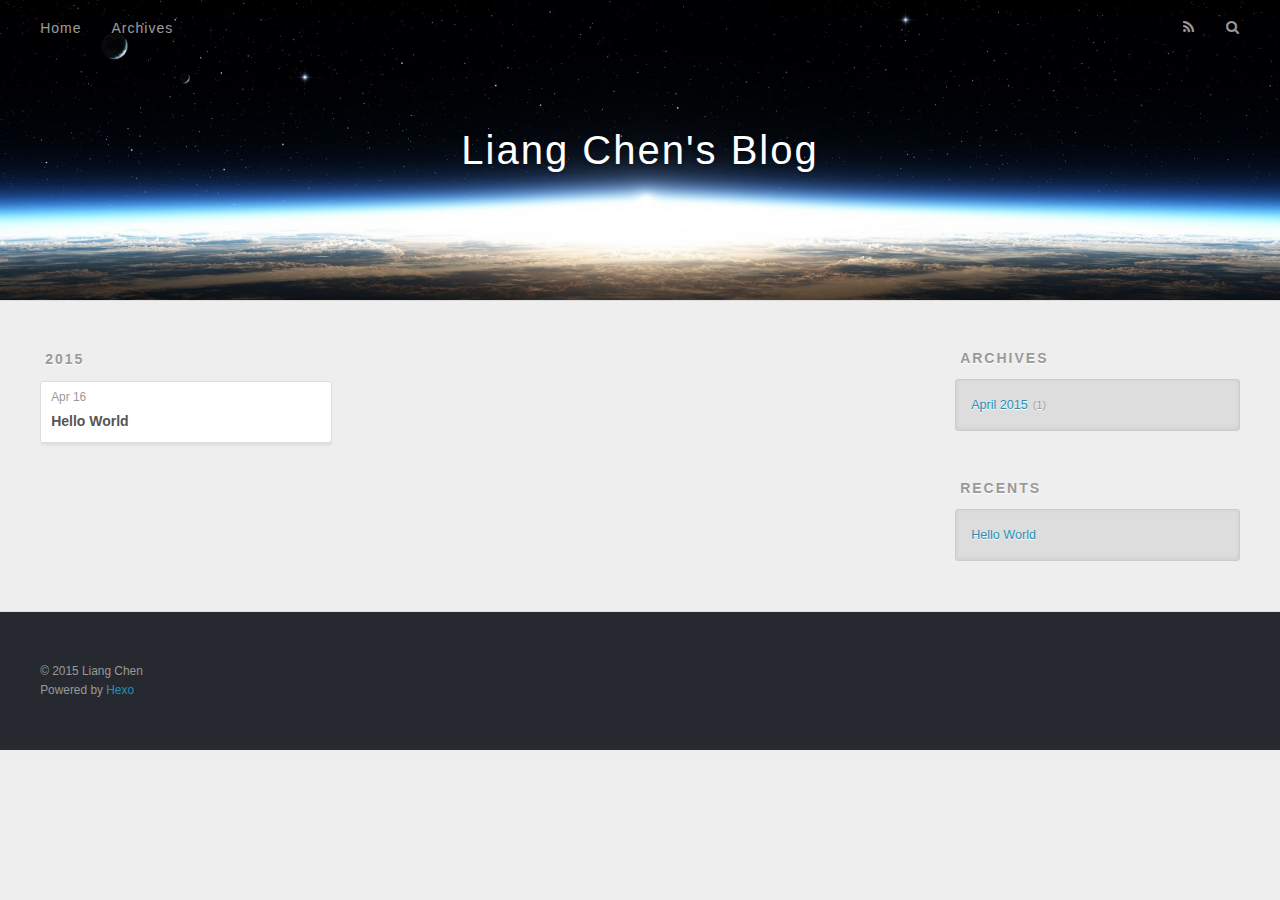
==== archives/index.html @ 407896b8 "Site updated: 2015-04-17 00:13:51" ====
<!DOCTYPE html>
<html>
<head>
  <meta charset="utf-8">
  
  <title>Archives | Liang Chen&#39;s Blog</title>
  <meta name="viewport" content="width=device-width, initial-scale=1, maximum-scale=1">
  <meta name="description">
<meta property="og:type" content="website">
<meta property="og:title" content="Liang Chen's Blog">
<meta property="og:url" content="http://yoursite.com/archives/index.html">
<meta property="og:site_name" content="Liang Chen's Blog">
<meta property="og:description">
<meta name="twitter:card" content="summary">
<meta name="twitter:title" content="Liang Chen's Blog">
<meta name="twitter:description">
  
    <link rel="alternative" href="/atom.xml" title="Liang Chen&#39;s Blog" type="application/atom+xml">
  
  
    <link rel="icon" href="/favicon.png">
  
  <link href="//fonts.googleapis.com/css?family=Source+Code+Pro" rel="stylesheet" type="text/css">
  <link rel="stylesheet" href="/css/style.css" type="text/css">
  

</head>
<body>
  <div id="container">
    <div id="wrap">
      <header id="header">
  <div id="banner"></div>
  <div id="header-outer" class="outer">
    <div id="header-title" class="inner">
      <h1 id="logo-wrap">
        <a href="/" id="logo">Liang Chen&#39;s Blog</a>
      </h1>
      
    </div>
    <div id="header-inner" class="inner">
      <nav id="main-nav">
        <a id="main-nav-toggle" class="nav-icon"></a>
        
          <a class="main-nav-link" href="/">Home</a>
        
          <a class="main-nav-link" href="/archives">Archives</a>
        
      </nav>
      <nav id="sub-nav">
        
          <a id="nav-rss-link" class="nav-icon" href="/atom.xml" title="RSS Feed"></a>
        
        <a id="nav-search-btn" class="nav-icon" title="Search"></a>
      </nav>
      <div id="search-form-wrap">
        <form action="//google.com/search" method="get" accept-charset="UTF-8" class="search-form"><input type="search" name="q" results="0" class="search-form-input" placeholder="Search"><button type="submit" class="search-form-submit">&#xF002;</button><input type="hidden" name="q" value="site:http://yoursite.com"></form>
      </div>
    </div>
  </div>
</header>
      <div class="outer">
        <section id="main">
  
  
    
    
      
      
      <section class="archives-wrap">
        <div class="archive-year-wrap">
          <a href="/archives/2015" class="archive-year">2015</a>
        </div>
        <div class="archives">
    
    <article class="archive-article archive-type-post">
  <div class="archive-article-inner">
    <header class="archive-article-header">
      <a href="/2015/04/16/hello-world/" class="archive-article-date">
  <time datetime="2015-04-17T03:16:53.000Z" itemprop="datePublished">Apr 16</time>
</a>
      
  
    <h1 itemprop="name">
      <a class="archive-article-title" href="/2015/04/16/hello-world/">Hello World</a>
    </h1>
  

    </header>
  </div>
</article>
  
  
    </div></section>
  
</section>
        
          <aside id="sidebar">
  
    
  
    
  
    
  
    
  <div class="widget-wrap">
    <h3 class="widget-title">Archives</h3>
    <div class="widget">
      <ul class="archive-list"><li class="archive-list-item"><a class="archive-list-link" href="/archives/2015/04/">April 2015</a><span class="archive-list-count">1</span></li></ul>
    </div>
  </div>

  
    
  <div class="widget-wrap">
    <h3 class="widget-title">Recents</h3>
    <div class="widget">
      <ul>
        
          <li>
            <a href="/2015/04/16/hello-world/">Hello World</a>
          </li>
        
      </ul>
    </div>
  </div>

  
</aside>
        
      </div>
      <footer id="footer">
  
  <div class="outer">
    <div id="footer-info" class="inner">
      &copy; 2015 Liang Chen<br>
      Powered by <a href="http://hexo.io/" target="_blank">Hexo</a>
    </div>
  </div>
</footer>
    </div>
    <nav id="mobile-nav">
  
    <a href="/" class="mobile-nav-link">Home</a>
  
    <a href="/archives" class="mobile-nav-link">Archives</a>
  
</nav>
    

<script src="//ajax.googleapis.com/ajax/libs/jquery/2.0.3/jquery.min.js"></script>


  <link rel="stylesheet" href="/fancybox/jquery.fancybox.css" type="text/css">
  <script src="/fancybox/jquery.fancybox.pack.js" type="text/javascript"></script>


<script src="/js/script.js" type="text/javascript"></script>

  </div>
</body>
</html>
---- css/style.css ----
body {
  width: 100%;
}
body:before,
body:after {
  content: "";
  display: table;
}
body:after {
  clear: both;
}
html,
body,
div,
span,
applet,
object,
iframe,
h1,
h2,
h3,
h4,
h5,
h6,
p,
blockquote,
pre,
a,
abbr,
acronym,
address,
big,
cite,
code,
del,
dfn,
em,
img,
ins,
kbd,
q,
s,
samp,
small,
strike,
strong,
sub,
sup,
tt,
var,
dl,
dt,
dd,
ol,
ul,
li,
fieldset,
form,
label,
legend,
table,
caption,
tbody,
tfoot,
thead,
tr,
th,
td {
  margin: 0;
  padding: 0;
  border: 0;
  outline: 0;
  font-weight: inherit;
  font-style: inherit;
  font-family: inherit;
  font-size: 100%;
  vertical-align: baseline;
}
body {
  line-height: 1;
  color: #000;
  background: #fff;
}
ol,
ul {
  list-style: none;
}
table {
  border-collapse: separate;
  border-spacing: 0;
  vertical-align: middle;
}
caption,
th,
td {
  text-align: left;
  font-weight: normal;
  vertical-align: middle;
}
a img {
  border: none;
}
input,
button {
  margin: 0;
  padding: 0;
}
input::-moz-focus-inner,
button::-moz-focus-inner {
  border: 0;
  padding: 0;
}
@font-face {
  font-family: FontAwesome;
  font-style: normal;
  font-weight: normal;
  src: url("fonts/fontawesome-webfont.eot?v=#4.0.3");
  src: url("fonts/fontawesome-webfont.eot?#iefix&v=#4.0.3") format("embedded-opentype"), url("fonts/fontawesome-webfont.woff?v=#4.0.3") format("woff"), url("fonts/fontawesome-webfont.ttf?v=#4.0.3") format("truetype"), url("fonts/fontawesome-webfont.svg#fontawesomeregular?v=#4.0.3") format("svg");
}
html,
body,
#container {
  height: 100%;
}
body {
  background: #eee;
  font: 14px "Helvetica Neue", Helvetica, Arial, sans-serif;
  -webkit-text-size-adjust: 100%;
}
.outer {
  max-width: 1220px;
  margin: 0 auto;
  padding: 0 20px;
}
.outer:before,
.outer:after {
  content: "";
  display: table;
}
.outer:after {
  clear: both;
}
.inner {
  display: inline;
  float: left;
  width: 98.3333333333333%;
  margin: 0 0.8333333333333%;
}
.left,
.alignleft {
  float: left;
}
.right,
.alignright {
  float: right;
}
.clear {
  clear: both;
}
#container {
  position: relative;
}
.mobile-nav-on {
  overflow: hidden;
}
#wrap {
  height: 100%;
  width: 100%;
  position: absolute;
  top: 0;
  left: 0;
  -webkit-transition: 0.2s ease-out;
  -moz-transition: 0.2s ease-out;
  -ms-transition: 0.2s ease-out;
  transition: 0.2s ease-out;
  z-index: 1;
  background: #eee;
}
.mobile-nav-on #wrap {
  left: 280px;
}
@media screen and (min-width: 768px) {
  #main {
    display: inline;
    float: left;
    width: 73.3333333333333%;
    margin: 0 0.8333333333333%;
  }
}
.article-date,
.article-category-link,
.archive-year,
.widget-title {
  text-decoration: none;
  text-transform: uppercase;
  letter-spacing: 2px;
  color: #999;
  margin-bottom: 1em;
  margin-left: 5px;
  line-height: 1em;
  text-shadow: 0 1px #fff;
  font-weight: bold;
}
.article-inner,
.archive-article-inner {
  background: #fff;
  -webkit-box-shadow: 1px 2px 3px #ddd;
  box-shadow: 1px 2px 3px #ddd;
  border: 1px solid #ddd;
  -webkit-border-radius: 3px;
  border-radius: 3px;
}
.article-entry h1,
.widget h1 {
  font-size: 2em;
}
.article-entry h2,
.widget h2 {
  font-size: 1.5em;
}
.article-entry h3,
.widget h3 {
  font-size: 1.3em;
}
.article-entry h4,
.widget h4 {
  font-size: 1.2em;
}
.article-entry h5,
.widget h5 {
  font-size: 1em;
}
.article-entry h6,
.widget h6 {
  font-size: 1em;
  color: #999;
}
.article-entry hr,
.widget hr {
  border: 1px dashed #ddd;
}
.article-entry strong,
.widget strong {
  font-weight: bold;
}
.article-entry em,
.widget em,
.article-entry cite,
.widget cite {
  font-style: italic;
}
.article-entry sup,
.widget sup,
.article-entry sub,
.widget sub {
  font-size: 0.75em;
  line-height: 0;
  position: relative;
  vertical-align: baseline;
}
.article-entry sup,
.widget sup {
  top: -0.5em;
}
.article-entry sub,
.widget sub {
  bottom: -0.2em;
}
.article-entry small,
.widget small {
  font-size: 0.85em;
}
.article-entry acronym,
.widget acronym,
.article-entry abbr,
.widget abbr {
  border-bottom: 1px dotted;
}
.article-entry ul,
.widget ul,
.article-entry ol,
.widget ol,
.article-entry dl,
.widget dl {
  margin: 0 20px;
  line-height: 1.6em;
}
.article-entry ul ul,
.widget ul ul,
.article-entry ol ul,
.widget ol ul,
.article-entry ul ol,
.widget ul ol,
.article-entry ol ol,
.widget ol ol {
  margin-top: 0;
  margin-bottom: 0;
}
.article-entry ul,
.widget ul {
  list-style: disc;
}
.article-entry ol,
.widget ol {
  list-style: decimal;
}
.article-entry dt,
.widget dt {
  font-weight: bold;
}
#header {
  height: 300px;
  position: relative;
  border-bottom: 1px solid #ddd;
}
#header:before,
#header:after {
  content: "";
  position: absolute;
  left: 0;
  right: 0;
  height: 40px;
}
#header:before {
  top: 0;
  background: -webkit-linear-gradient(rgba(0,0,0,0.2), transparent);
  background: -moz-linear-gradient(rgba(0,0,0,0.2), transparent);
  background: -ms-linear-gradient(rgba(0,0,0,0.2), transparent);
  background: linear-gradient(rgba(0,0,0,0.2), transparent);
}
#header:after {
  bottom: 0;
  background: -webkit-linear-gradient(transparent, rgba(0,0,0,0.2));
  background: -moz-linear-gradient(transparent, rgba(0,0,0,0.2));
  background: -ms-linear-gradient(transparent, rgba(0,0,0,0.2));
  background: linear-gradient(transparent, rgba(0,0,0,0.2));
}
#header-outer {
  height: 100%;
  position: relative;
}
#header-inner {
  position: relative;
  overflow: hidden;
}
#banner {
  position: absolute;
  top: 0;
  left: 0;
  width: 100%;
  height: 100%;
  background: url("images/banner.jpg") center #000;
  -webkit-background-size: cover;
  -moz-background-size: cover;
  background-size: cover;
  z-index: -1;
}
#header-title {
  text-align: center;
  height: 40px;
  position: absolute;
  top: 50%;
  left: 0;
  margin-top: -20px;
}
#logo,
#subtitle {
  text-decoration: none;
  color: #fff;
  font-weight: 300;
  text-shadow: 0 1px 4px rgba(0,0,0,0.3);
}
#logo {
  font-size: 40px;
  line-height: 40px;
  letter-spacing: 2px;
}
#subtitle {
  font-size: 16px;
  line-height: 16px;
  letter-spacing: 1px;
}
#subtitle-wrap {
  margin-top: 16px;
}
#main-nav {
  float: left;
  margin-left: -15px;
}
.nav-icon,
.main-nav-link {
  float: left;
  color: #fff;
  opacity: 0.6;
  text-decoration: none;
  text-shadow: 0 1px rgba(0,0,0,0.2);
  -webkit-transition: opacity 0.2s;
  -moz-transition: opacity 0.2s;
  -ms-transition: opacity 0.2s;
  transition: opacity 0.2s;
  display: block;
  padding: 20px 15px;
}
.nav-icon:hover,
.main-nav-link:hover {
  opacity: 1;
}
.nav-icon {
  font-family: FontAwesome;
  text-align: center;
  font-size: 14px;
  width: 14px;
  height: 14px;
  padding: 20px 15px;
  position: relative;
  cursor: pointer;
}
.main-nav-link {
  font-weight: 300;
  letter-spacing: 1px;
}
@media screen and (max-width: 479px) {
  .main-nav-link {
    display: none;
  }
}
#main-nav-toggle {
  display: none;
}
#main-nav-toggle:before {
  content: "\f0c9";
}
@media screen and (max-width: 479px) {
  #main-nav-toggle {
    display: block;
  }
}
#sub-nav {
  float: right;
  margin-right: -15px;
}
#nav-rss-link:before {
  content: "\f09e";
}
#nav-search-btn:before {
  content: "\f002";
}
#search-form-wrap {
  position: absolute;
  top: 15px;
  width: 150px;
  height: 30px;
  right: -150px;
  opacity: 0;
  -webkit-transition: 0.2s ease-out;
  -moz-transition: 0.2s ease-out;
  -ms-transition: 0.2s ease-out;
  transition: 0.2s ease-out;
}
#search-form-wrap.on {
  opacity: 1;
  right: 0;
}
@media screen and (max-width: 479px) {
  #search-form-wrap {
    width: 100%;
    right: -100%;
  }
}
.search-form {
  position: absolute;
  top: 0;
  left: 0;
  right: 0;
  background: #fff;
  padding: 5px 15px;
  -webkit-border-radius: 15px;
  border-radius: 15px;
  -webkit-box-shadow: 0 0 10px rgba(0,0,0,0.3);
  box-shadow: 0 0 10px rgba(0,0,0,0.3);
}
.search-form-input {
  border: none;
  background: none;
  color: #555;
  width: 100%;
  font: 13px "Helvetica Neue", Helvetica, Arial, sans-serif;
  outline: none;
}
.search-form-input::-webkit-search-results-decoration,
.search-form-input::-webkit-search-cancel-button {
  -webkit-appearance: none;
}
.search-form-submit {
  position: absolute;
  top: 50%;
  right: 10px;
  margin-top: -7px;
  font: 13px FontAwesome;
  border: none;
  background: none;
  color: #bbb;
  cursor: pointer;
}
.search-form-submit:hover,
.search-form-submit:focus {
  color: #777;
}
.article {
  margin: 50px 0;
}
.article-inner {
  overflow: hidden;
}
.article-meta:before,
.article-meta:after {
  content: "";
  display: table;
}
.article-meta:after {
  clear: both;
}
.article-date {
  float: left;
}
.article-category {
  float: left;
  line-height: 1em;
  color: #ccc;
  text-shadow: 0 1px #fff;
  margin-left: 8px;
}
.article-category:before {
  content: "\2022";
}
.article-category-link {
  margin: 0 12px 1em;
}
.article-header {
  padding: 20px 20px 0;
}
.article-title {
  text-decoration: none;
  font-size: 2em;
  font-weight: bold;
  color: #555;
  line-height: 1.1em;
  -webkit-transition: color 0.2s;
  -moz-transition: color 0.2s;
  -ms-transition: color 0.2s;
  transition: color 0.2s;
}
a.article-title:hover {
  color: #258fb8;
}
.article-entry {
  color: #555;
  padding: 0 20px;
}
.article-entry:before,
.article-entry:after {
  content: "";
  display: table;
}
.article-entry:after {
  clear: both;
}
.article-entry p,
.article-entry table {
  line-height: 1.6em;
  margin: 1.6em 0;
}
.article-entry h1,
.article-entry h2,
.article-entry h3,
.article-entry h4,
.article-entry h5,
.article-entry h6 {
  font-weight: bold;
}
.article-entry h1,
.article-entry h2,
.article-entry h3,
.article-entry h4,
.article-entry h5,
.article-entry h6 {
  line-height: 1.1em;
  margin: 1.1em 0;
}
.article-entry a {
  color: #258fb8;
  text-decoration: none;
}
.article-entry a:hover {
  text-decoration: underline;
}
.article-entry ul,
.article-entry ol,
.article-entry dl {
  margin-top: 1.6em;
  margin-bottom: 1.6em;
}
.article-entry img,
.article-entry video {
  max-width: 100%;
  height: auto;
  display: block;
  margin: auto;
}
.article-entry iframe {
  border: none;
}
.article-entry table {
  width: 100%;
  border-collapse: collapse;
  border-spacing: 0;
}
.article-entry th {
  font-weight: bold;
  border-bottom: 3px solid #ddd;
  padding-bottom: 0.5em;
}
.article-entry td {
  border-bottom: 1px solid #ddd;
  padding: 10px 0;
}
.article-entry blockquote {
  font-family: Georgia, "Times New Roman", serif;
  font-size: 1.4em;
  margin: 1.6em 20px;
  text-align: center;
}
.article-entry blockquote footer {
  font-size: 14px;
  margin: 1.6em 0;
  font-family: "Helvetica Neue", Helvetica, Arial, sans-serif;
}
.article-entry blockquote footer cite:before {
  content: "—";
  padding: 0 0.5em;
}
.article-entry .pullquote {
  text-align: left;
  width: 45%;
  margin: 0;
}
.article-entry .pullquote.left {
  margin-left: 0.5em;
  margin-right: 1em;
}
.article-entry .pullquote.right {
  margin-right: 0.5em;
  margin-left: 1em;
}
.article-entry .caption {
  color: #999;
  display: block;
  font-size: 0.9em;
  margin-top: 0.5em;
  position: relative;
  text-align: center;
}
.article-entry .video-container {
  position: relative;
  padding-top: 56.25%;
  height: 0;
  overflow: hidden;
}
.article-entry .video-container iframe,
.article-entry .video-container object,
.article-entry .video-container embed {
  position: absolute;
  top: 0;
  left: 0;
  width: 100%;
  height: 100%;
  margin-top: 0;
}
.article-more-link a {
  display: inline-block;
  line-height: 1em;
  padding: 6px 15px;
  -webkit-border-radius: 15px;
  border-radius: 15px;
  background: #eee;
  color: #999;
  text-shadow: 0 1px #fff;
  text-decoration: none;
}
.article-more-link a:hover {
  background: #258fb8;
  color: #fff;
  text-decoration: none;
  text-shadow: 0 1px #1e7293;
}
.article-footer {
  font-size: 0.85em;
  line-height: 1.6em;
  border-top: 1px solid #ddd;
  padding-top: 1.6em;
  margin: 0 20px 20px;
}
.article-footer:before,
.article-footer:after {
  content: "";
  display: table;
}
.article-footer:after {
  clear: both;
}
.article-footer a {
  color: #999;
  text-decoration: none;
}
.article-footer a:hover {
  color: #555;
}
.article-tag-list-item {
  float: left;
  margin-right: 10px;
}
.article-tag-list-link:before {
  content: "#";
}
.article-comment-link {
  float: right;
}
.article-comment-link:before {
  content: "\f075";
  font-family: FontAwesome;
  padding-right: 8px;
}
.article-share-link {
  cursor: pointer;
  float: right;
  margin-left: 20px;
}
.article-share-link:before {
  content: "\f064";
  font-family: FontAwesome;
  padding-right: 6px;
}
#article-nav {
  position: relative;
}
#article-nav:before,
#article-nav:after {
  content: "";
  display: table;
}
#article-nav:after {
  clear: both;
}
@media screen and (min-width: 768px) {
  #article-nav {
    margin: 50px 0;
  }
  #article-nav:before {
    width: 8px;
    height: 8px;
    position: absolute;
    top: 50%;
    left: 50%;
    margin-top: -4px;
    margin-left: -4px;
    content: "";
    -webkit-border-radius: 50%;
    border-radius: 50%;
    background: #ddd;
    -webkit-box-shadow: 0 1px 2px #fff;
    box-shadow: 0 1px 2px #fff;
  }
}
.article-nav-link-wrap {
  text-decoration: none;
  text-shadow: 0 1px #fff;
  color: #999;
  -webkit-box-sizing: border-box;
  -moz-box-sizing: border-box;
  box-sizing: border-box;
  margin-top: 50px;
  text-align: center;
  display: block;
}
.article-nav-link-wrap:hover {
  color: #555;
}
@media screen and (min-width: 768px) {
  .article-nav-link-wrap {
    width: 50%;
    margin-top: 0;
  }
}
@media screen and (min-width: 768px) {
  #article-nav-newer {
    float: left;
    text-align: right;
    padding-right: 20px;
  }
}
@media screen and (min-width: 768px) {
  #article-nav-older {
    float: right;
    text-align: left;
    padding-left: 20px;
  }
}
.article-nav-caption {
  text-transform: uppercase;
  letter-spacing: 2px;
  color: #ddd;
  line-height: 1em;
  font-weight: bold;
}
#article-nav-newer .article-nav-caption {
  margin-right: -2px;
}
.article-nav-title {
  font-size: 0.85em;
  line-height: 1.6em;
  margin-top: 0.5em;
}
.article-share-box {
  position: absolute;
  display: none;
  background: #fff;
  -webkit-box-shadow: 1px 2px 10px rgba(0,0,0,0.2);
  box-shadow: 1px 2px 10px rgba(0,0,0,0.2);
  -webkit-border-radius: 3px;
  border-radius: 3px;
  margin-left: -145px;
  overflow: hidden;
  z-index: 1;
}
.article-share-box.on {
  display: block;
}
.article-share-input {
  width: 100%;
  background: none;
  -webkit-box-sizing: border-box;
  -moz-box-sizing: border-box;
  box-sizing: border-box;
  font: 14px "Helvetica Neue", Helvetica, Arial, sans-serif;
  padding: 0 15px;
  color: #555;
  outline: none;
  border: 1px solid #ddd;
  -webkit-border-radius: 3px 3px 0 0;
  border-radius: 3px 3px 0 0;
  height: 36px;
  line-height: 36px;
}
.article-share-links {
  background: #eee;
}
.article-share-links:before,
.article-share-links:after {
  content: "";
  display: table;
}
.article-share-links:after {
  clear: both;
}
.article-share-twitter,
.article-share-facebook,
.article-share-pinterest,
.article-share-google {
  width: 50px;
  height: 36px;
  display: block;
  float: left;
  position: relative;
  color: #999;
  text-shadow: 0 1px #fff;
}
.article-share-twitter:before,
.article-share-facebook:before,
.article-share-pinterest:before,
.article-share-google:before {
  font-size: 20px;
  font-family: FontAwesome;
  width: 20px;
  height: 20px;
  position: absolute;
  top: 50%;
  left: 50%;
  margin-top: -10px;
  margin-left: -10px;
  text-align: center;
}
.article-share-twitter:hover,
.article-share-facebook:hover,
.article-share-pinterest:hover,
.article-share-google:hover {
  color: #fff;
}
.article-share-twitter:before {
  content: "\f099";
}
.article-share-twitter:hover {
  background: #00aced;
  text-shadow: 0 1px #008abe;
}
.article-share-facebook:before {
  content: "\f09a";
}
.article-share-facebook:hover {
  background: #3b5998;
  text-shadow: 0 1px #2f477a;
}
.article-share-pinterest:before {
  content: "\f0d2";
}
.article-share-pinterest:hover {
  background: #cb2027;
  text-shadow: 0 1px #a21a1f;
}
.article-share-google:before {
  content: "\f0d5";
}
.article-share-google:hover {
  background: #dd4b39;
  text-shadow: 0 1px #be3221;
}
.article-gallery {
  background: #000;
  position: relative;
}
.article-gallery-photos {
  position: relative;
  overflow: hidden;
}
.article-gallery-img {
  display: none;
  max-width: 100%;
}
.article-gallery-img:first-child {
  display: block;
}
.article-gallery-img.loaded {
  position: absolute;
  display: block;
}
.article-gallery-img img {
  display: block;
  max-width: 100%;
  margin: 0 auto;
}
#comments {
  background: #fff;
  -webkit-box-shadow: 1px 2px 3px #ddd;
  box-shadow: 1px 2px 3px #ddd;
  padding: 20px;
  border: 1px solid #ddd;
  -webkit-border-radius: 3px;
  border-radius: 3px;
  margin: 50px 0;
}
#comments a {
  color: #258fb8;
}
.archives-wrap {
  margin: 50px 0;
}
.archives:before,
.archives:after {
  content: "";
  display: table;
}
.archives:after {
  clear: both;
}
.archive-year-wrap {
  margin-bottom: 1em;
}
.archives {
  -webkit-column-gap: 10px;
  -moz-column-gap: 10px;
  column-gap: 10px;
}
@media screen and (min-width: 480px) and (max-width: 767px) {
  .archives {
    -webkit-column-count: 2;
    -moz-column-count: 2;
    column-count: 2;
  }
}
@media screen and (min-width: 768px) {
  .archives {
    -webkit-column-count: 3;
    -moz-column-count: 3;
    column-count: 3;
  }
}
.archive-article {
  -webkit-column-break-inside: avoid;
  page-break-inside: avoid;
  overflow: hidden;
  break-inside: avoid-column;
}
.archive-article-inner {
  padding: 10px;
  margin-bottom: 15px;
}
.archive-article-title {
  text-decoration: none;
  font-weight: bold;
  color: #555;
  -webkit-transition: color 0.2s;
  -moz-transition: color 0.2s;
  -ms-transition: color 0.2s;
  transition: color 0.2s;
  line-height: 1.6em;
}
.archive-article-title:hover {
  color: #258fb8;
}
.archive-article-footer {
  margin-top: 1em;
}
.archive-article-date {
  color: #999;
  text-decoration: none;
  font-size: 0.85em;
  line-height: 1em;
  margin-bottom: 0.5em;
  display: block;
}
#page-nav {
  margin: 50px auto;
  background: #fff;
  -webkit-box-shadow: 1px 2px 3px #ddd;
  box-shadow: 1px 2px 3px #ddd;
  border: 1px solid #ddd;
  -webkit-border-radius: 3px;
  border-radius: 3px;
  text-align: center;
  color: #999;
  overflow: hidden;
}
#page-nav:before,
#page-nav:after {
  content: "";
  display: table;
}
#page-nav:after {
  clear: both;
}
#page-nav a,
#page-nav span {
  padding: 10px 20px;
  line-height: 1;
  height: 2ex;
}
#page-nav a {
  color: #999;
  text-decoration: none;
}
#page-nav a:hover {
  background: #999;
  color: #fff;
}
#page-nav .prev {
  float: left;
}
#page-nav .next {
  float: right;
}
#page-nav .page-number {
  display: inline-block;
}
@media screen and (max-width: 479px) {
  #page-nav .page-number {
    display: none;
  }
}
#page-nav .current {
  color: #555;
  font-weight: bold;
}
#page-nav .space {
  color: #ddd;
}
#footer {
  background: #262a30;
  padding: 50px 0;
  border-top: 1px solid #ddd;
  color: #999;
}
#footer a {
  color: #258fb8;
  text-decoration: none;
}
#footer a:hover {
  text-decoration: underline;
}
#footer-info {
  line-height: 1.6em;
  font-size: 0.85em;
}
.article-entry pre,
.article-entry .highlight {
  background: #2d2d2d;
  margin: 0 -20px;
  padding: 15px 20px;
  border-style: solid;
  border-color: #ddd;
  border-width: 1px 0;
  overflow: auto;
  color: #ccc;
  line-height: 22.400000000000002px;
}
.article-entry .highlight .gutter pre,
.article-entry .gist .gist-file .gist-data .line-numbers {
  color: #666;
  font-size: 0.85em;
}
.article-entry pre,
.article-entry code {
  font-family: "Source Code Pro", Consolas, Monaco, Menlo, Consolas, monospace;
}
.article-entry code {
  background: #eee;
  text-shadow: 0 1px #fff;
  padding: 0 0.3em;
}
.article-entry pre code {
  background: none;
  text-shadow: none;
  padding: 0;
}
.article-entry .highlight pre {
  border: none;
  margin: 0;
  padding: 0;
}
.article-entry .highlight table {
  margin: 0;
  width: auto;
}
.article-entry .highlight td {
  border: none;
  padding: 0;
}
.article-entry .highlight figcaption {
  font-size: 0.85em;
  color: #999;
  line-height: 1em;
  margin-bottom: 1em;
}
.article-entry .highlight figcaption:before,
.article-entry .highlight figcaption:after {
  content: "";
  display: table;
}
.article-entry .highlight figcaption:after {
  clear: both;
}
.article-entry .highlight figcaption a {
  float: right;
}
.article-entry .highlight .gutter pre {
  text-align: right;
  padding-right: 20px;
}
.article-entry .highlight .line {
  height: 22.400000000000002px;
}
.article-entry .gist {
  margin: 0 -20px;
  border-style: solid;
  border-color: #ddd;
  border-width: 1px 0;
  background: #2d2d2d;
  padding: 15px 20px 15px 0;
}
.article-entry .gist .gist-file {
  border: none;
  font-family: "Source Code Pro", Consolas, Monaco, Menlo, Consolas, monospace;
  margin: 0;
}
.article-entry .gist .gist-file .gist-data {
  background: none;
  border: none;
}
.article-entry .gist .gist-file .gist-data .line-numbers {
  background: none;
  border: none;
  padding: 0 20px 0 0;
}
.article-entry .gist .gist-file .gist-data .line-data {
  padding: 0 !important;
}
.article-entry .gist .gist-file .highlight {
  margin: 0;
  padding: 0;
  border: none;
}
.article-entry .gist .gist-file .gist-meta {
  background: #2d2d2d;
  color: #999;
  font: 0.85em "Helvetica Neue", Helvetica, Arial, sans-serif;
  text-shadow: 0 0;
  padding: 0;
  margin-top: 1em;
  margin-left: 20px;
}
.article-entry .gist .gist-file .gist-meta a {
  color: #258fb8;
  font-weight: normal;
}
.article-entry .gist .gist-file .gist-meta a:hover {
  text-decoration: underline;
}
pre .comment,
pre .title {
  color: #999;
}
pre .variable,
pre .attribute,
pre .tag,
pre .regexp,
pre .ruby .constant,
pre .xml .tag .title,
pre .xml .pi,
pre .xml .doctype,
pre .html .doctype,
pre .css .id,
pre .css .class,
pre .css .pseudo {
  color: #f2777a;
}
pre .number,
pre .preprocessor,
pre .built_in,
pre .literal,
pre .params,
pre .constant {
  color: #f99157;
}
pre .class,
pre .ruby .class .title,
pre .css .rules .attribute {
  color: #9c9;
}
pre .string,
pre .value,
pre .inheritance,
pre .header,
pre .ruby .symbol,
pre .xml .cdata {
  color: #9c9;
}
pre .css .hexcolor {
  color: #6cc;
}
pre .function,
pre .python .decorator,
pre .python .title,
pre .ruby .function .title,
pre .ruby .title .keyword,
pre .perl .sub,
pre .javascript .title,
pre .coffeescript .title {
  color: #69c;
}
pre .keyword,
pre .javascript .function {
  color: #c9c;
}
@media screen and (max-width: 479px) {
  #mobile-nav {
    position: absolute;
    top: 0;
    left: 0;
    width: 280px;
    height: 100%;
    background: #191919;
    border-right: 1px solid #fff;
  }
}
@media screen and (max-width: 479px) {
  .mobile-nav-link {
    display: block;
    color: #999;
    text-decoration: none;
    padding: 15px 20px;
    font-weight: bold;
  }
  .mobile-nav-link:hover {
    color: #fff;
  }
}
@media screen and (min-width: 768px) {
  #sidebar {
    display: inline;
    float: left;
    width: 23.3333333333333%;
    margin: 0 0.8333333333333%;
  }
}
.widget-wrap {
  margin: 50px 0;
}
.widget {
  color: #777;
  text-shadow: 0 1px #fff;
  background: #ddd;
  -webkit-box-shadow: 0 -1px 4px #ccc inset;
  box-shadow: 0 -1px 4px #ccc inset;
  border: 1px solid #ccc;
  padding: 15px;
  -webkit-border-radius: 3px;
  border-radius: 3px;
}
.widget a {
  color: #258fb8;
  text-decoration: none;
}
.widget a:hover {
  text-decoration: underline;
}
.widget ul ul,
.widget ol ul,
.widget dl ul,
.widget ul ol,
.widget ol ol,
.widget dl ol,
.widget ul dl,
.widget ol dl,
.widget dl dl {
  margin-left: 15px;
  list-style: disc;
}
.widget {
  line-height: 1.6em;
  word-wrap: break-word;
  font-size: 0.9em;
}
.widget ul,
.widget ol {
  list-style: none;
  margin: 0;
}
.widget ul ul,
.widget ol ul,
.widget ul ol,
.widget ol ol {
  margin: 0 20px;
}
.widget ul ul,
.widget ol ul {
  list-style: disc;
}
.widget ul ol,
.widget ol ol {
  list-style: decimal;
}
.category-list-count,
.tag-list-count,
.archive-list-count {
  padding-left: 5px;
  color: #999;
  font-size: 0.85em;
}
.category-list-count:before,
.tag-list-count:before,
.archive-list-count:before {
  content: "(";
}
.category-list-count:after,
.tag-list-count:after,
.archive-list-count:after {
  content: ")";
}
.tagcloud a {
  margin-right: 5px;
}
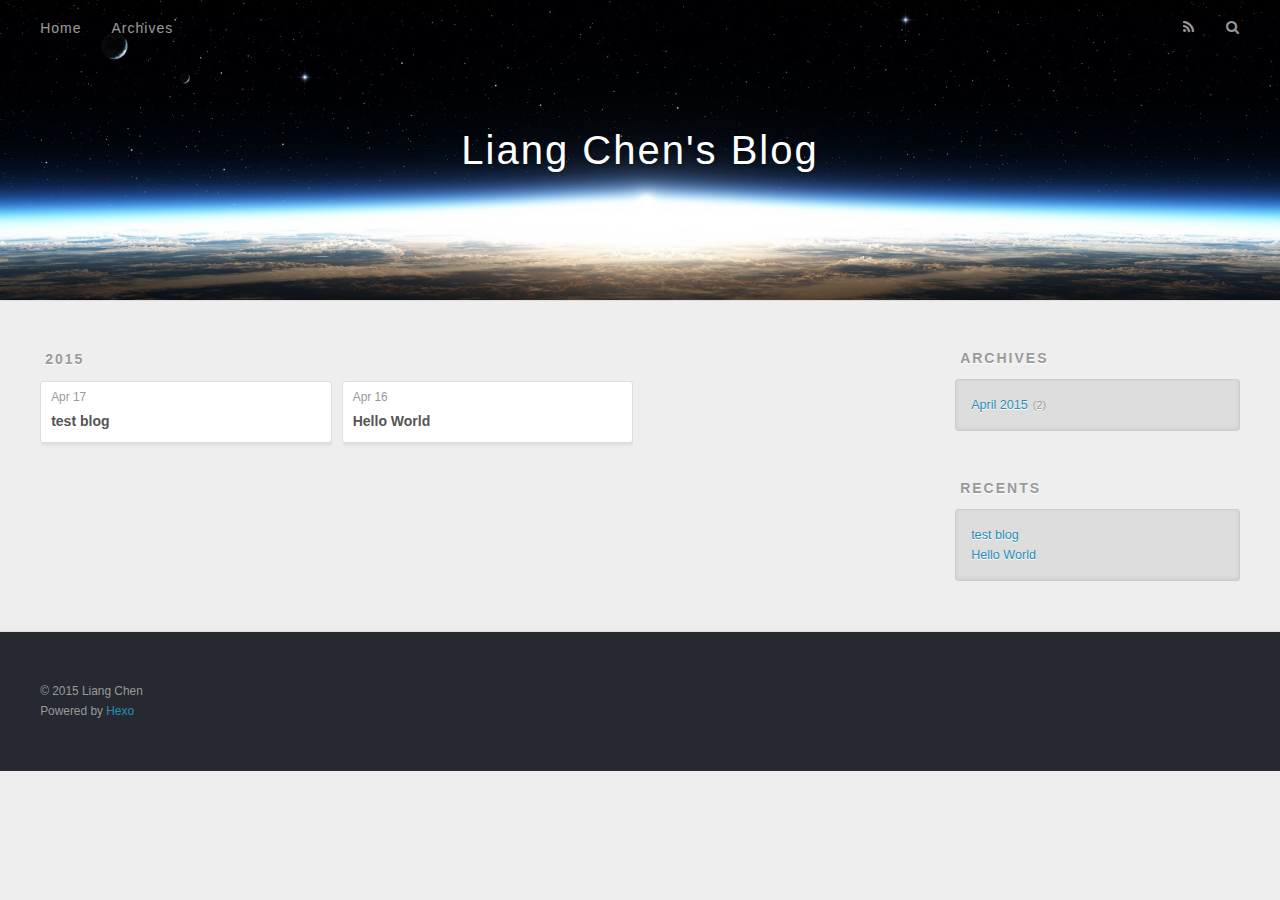
==== commit b7d8a9b8: "Site updated: 2015-04-17 00:21:14" ====
--- a/archives/index.html
+++ b/archives/index.html
@@ -75,6 +75,25 @@
     <article class="archive-article archive-type-post">
   <div class="archive-article-inner">
     <header class="archive-article-header">
+      <a href="/2015/04/17/test-blog/" class="archive-article-date">
+  <time datetime="2015-04-17T04:21:04.000Z" itemprop="datePublished">Apr 17</time>
+</a>
+      
+  
+    <h1 itemprop="name">
+      <a class="archive-article-title" href="/2015/04/17/test-blog/">test blog</a>
+    </h1>
+  
+
+    </header>
+  </div>
+</article>
+  
+    
+    
+    <article class="archive-article archive-type-post">
+  <div class="archive-article-inner">
+    <header class="archive-article-header">
       <a href="/2015/04/16/hello-world/" class="archive-article-date">
   <time datetime="2015-04-17T03:16:53.000Z" itemprop="datePublished">Apr 16</time>
 </a>
@@ -106,7 +125,7 @@
   <div class="widget-wrap">
     <h3 class="widget-title">Archives</h3>
     <div class="widget">
-      <ul class="archive-list"><li class="archive-list-item"><a class="archive-list-link" href="/archives/2015/04/">April 2015</a><span class="archive-list-count">1</span></li></ul>
+      <ul class="archive-list"><li class="archive-list-item"><a class="archive-list-link" href="/archives/2015/04/">April 2015</a><span class="archive-list-count">2</span></li></ul>
     </div>
   </div>
 
@@ -116,6 +135,10 @@
     <h3 class="widget-title">Recents</h3>
     <div class="widget">
       <ul>
+        
+          <li>
+            <a href="/2015/04/17/test-blog/">test blog</a>
+          </li>
         
           <li>
             <a href="/2015/04/16/hello-world/">Hello World</a>
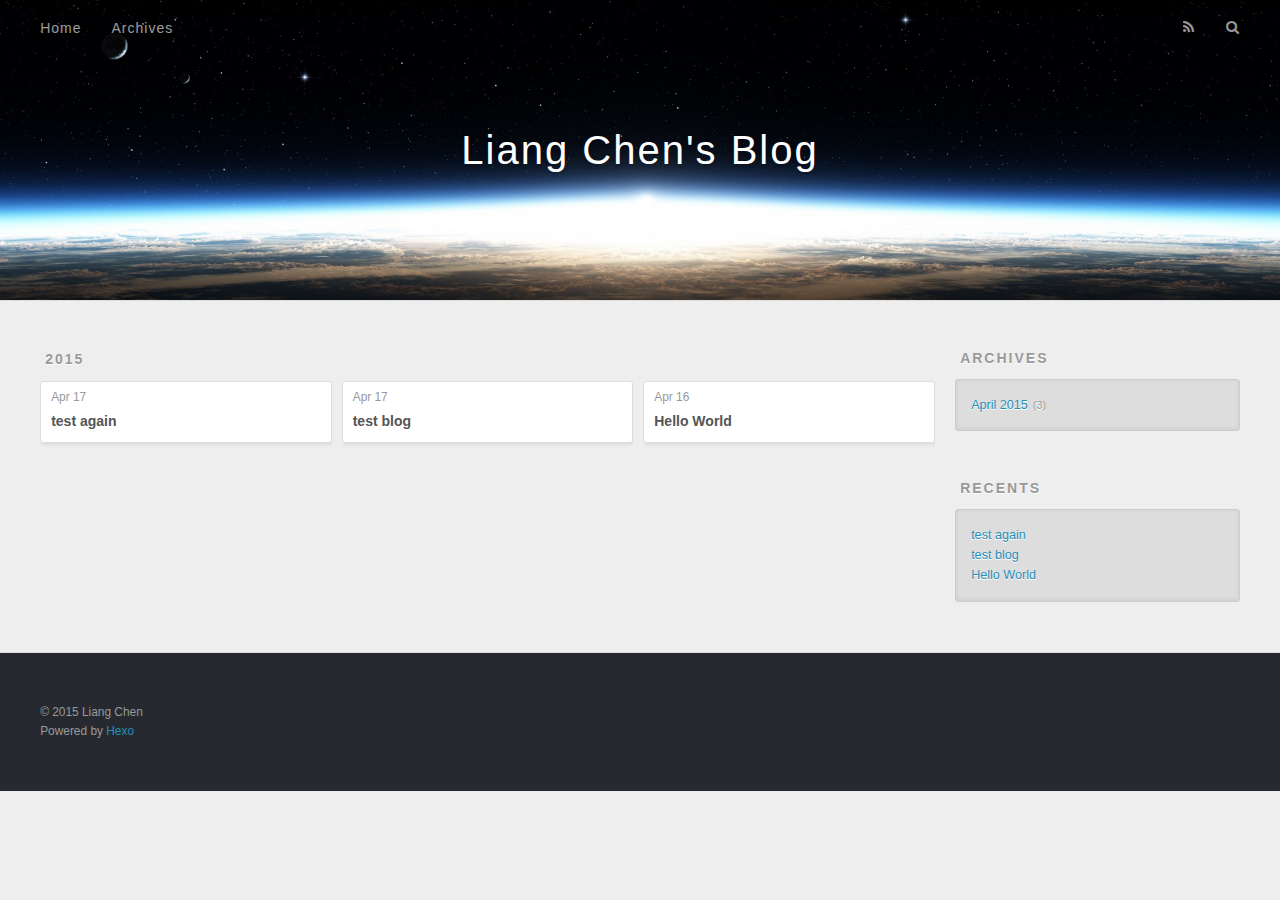
==== commit 81c279f0: "Site updated: 2015-04-17 01:00:43" ====
--- a/archives/index.html
+++ b/archives/index.html
@@ -75,6 +75,25 @@
     <article class="archive-article archive-type-post">
   <div class="archive-article-inner">
     <header class="archive-article-header">
+      <a href="/2015/04/17/test-again/" class="archive-article-date">
+  <time datetime="2015-04-17T05:00:35.000Z" itemprop="datePublished">Apr 17</time>
+</a>
+      
+  
+    <h1 itemprop="name">
+      <a class="archive-article-title" href="/2015/04/17/test-again/">test again</a>
+    </h1>
+  
+
+    </header>
+  </div>
+</article>
+  
+    
+    
+    <article class="archive-article archive-type-post">
+  <div class="archive-article-inner">
+    <header class="archive-article-header">
       <a href="/2015/04/17/test-blog/" class="archive-article-date">
   <time datetime="2015-04-17T04:21:04.000Z" itemprop="datePublished">Apr 17</time>
 </a>
@@ -125,7 +144,7 @@
   <div class="widget-wrap">
     <h3 class="widget-title">Archives</h3>
     <div class="widget">
-      <ul class="archive-list"><li class="archive-list-item"><a class="archive-list-link" href="/archives/2015/04/">April 2015</a><span class="archive-list-count">2</span></li></ul>
+      <ul class="archive-list"><li class="archive-list-item"><a class="archive-list-link" href="/archives/2015/04/">April 2015</a><span class="archive-list-count">3</span></li></ul>
     </div>
   </div>
 
@@ -137,6 +156,10 @@
       <ul>
         
           <li>
+            <a href="/2015/04/17/test-again/">test again</a>
+          </li>
+        
+          <li>
             <a href="/2015/04/17/test-blog/">test blog</a>
           </li>
         
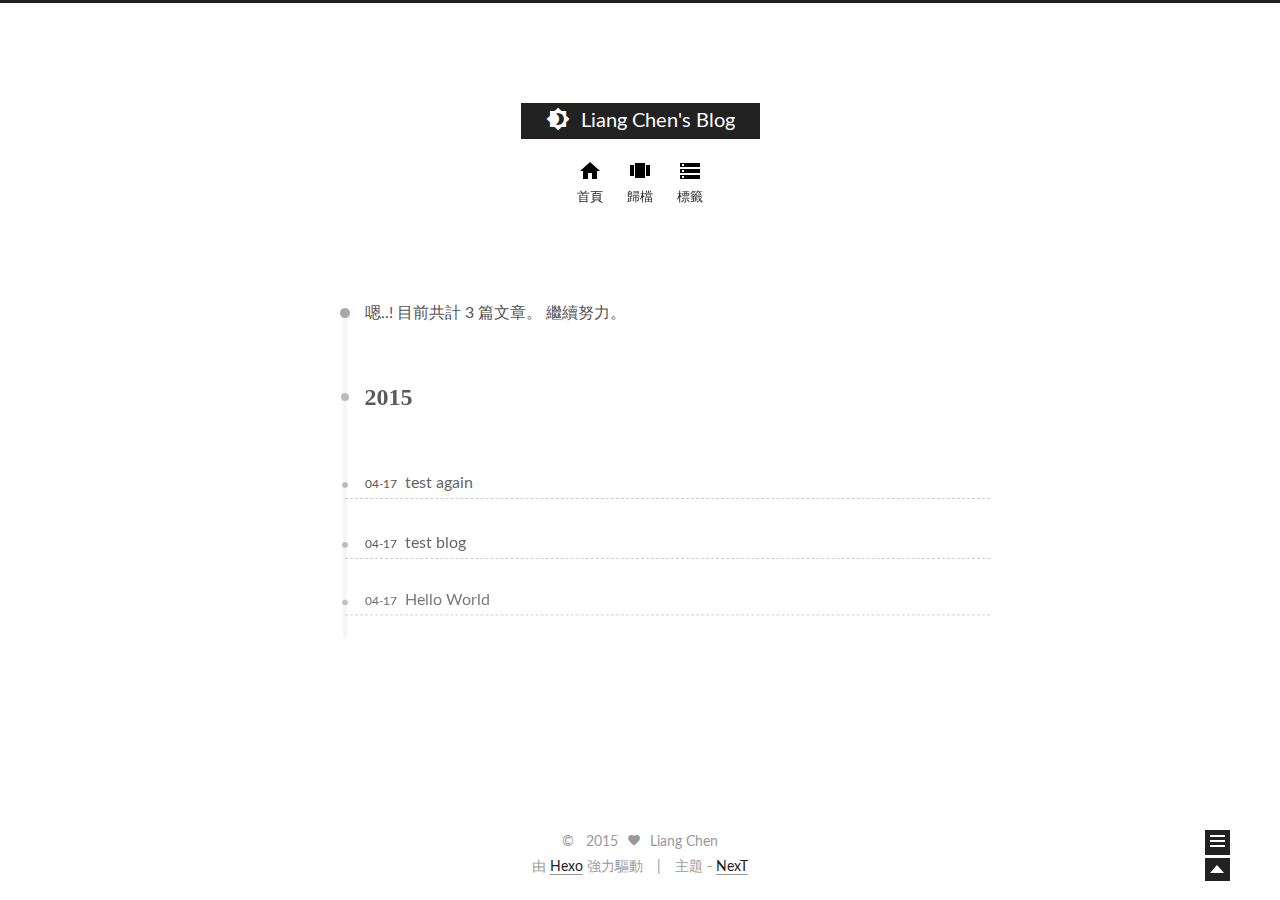
==== commit 9588fec3: "Site updated: 2015-04-17 11:33:16" ====
--- a/archives/index.html
+++ b/archives/index.html
@@ -1,208 +1,513 @@
-<!DOCTYPE html>
-<html>
+<!doctype html>
+<html class="theme-next use-motion ">
 <head>
-  <meta charset="utf-8">
-  
-  <title>Archives | Liang Chen&#39;s Blog</title>
-  <meta name="viewport" content="width=device-width, initial-scale=1, maximum-scale=1">
-  <meta name="description">
-<meta property="og:type" content="website">
-<meta property="og:title" content="Liang Chen's Blog">
-<meta property="og:url" content="http://yoursite.com/archives/index.html">
-<meta property="og:site_name" content="Liang Chen's Blog">
-<meta property="og:description">
-<meta name="twitter:card" content="summary">
-<meta name="twitter:title" content="Liang Chen's Blog">
-<meta name="twitter:description">
-  
-    <link rel="alternative" href="/atom.xml" title="Liang Chen&#39;s Blog" type="application/atom+xml">
-  
-  
-    <link rel="icon" href="/favicon.png">
-  
-  <link href="//fonts.googleapis.com/css?family=Source+Code+Pro" rel="stylesheet" type="text/css">
-  <link rel="stylesheet" href="/css/style.css" type="text/css">
-  
-
+  
+
+<meta charset="UTF-8"/>
+<meta http-equiv="X-UA-Compatible" content="IE=edge"/>
+<meta name="viewport" content="width=device-width, initial-scale=1, maximum-scale=1"/>
+
+
+
+
+  <link rel="stylesheet" type="text/css" href="/vendors/fancybox/source/jquery.fancybox.css?v=2.1.5"/>
+
+
+<link rel="stylesheet" type="text/css" href="/css/main.css?v=0.4.2"/>
+
+
+
+
+  <meta name="keywords" content="Hexo,next" />
+
+
+
+
+
+  <link rel="shorticon icon" type="image/x-icon" href="/favicon.ico?v=0.4.2" />
+
+
+
+
+  <title> 歸檔 // Liang Chen's Blog </title>
 </head>
+
 <body>
-  <div id="container">
-    <div id="wrap">
-      <header id="header">
-  <div id="banner"></div>
-  <div id="header-outer" class="outer">
-    <div id="header-title" class="inner">
-      <h1 id="logo-wrap">
-        <a href="/" id="logo">Liang Chen&#39;s Blog</a>
-      </h1>
-      
-    </div>
-    <div id="header-inner" class="inner">
-      <nav id="main-nav">
-        <a id="main-nav-toggle" class="nav-icon"></a>
-        
-          <a class="main-nav-link" href="/">Home</a>
-        
-          <a class="main-nav-link" href="/archives">Archives</a>
-        
-      </nav>
-      <nav id="sub-nav">
-        
-          <a id="nav-rss-link" class="nav-icon" href="/atom.xml" title="RSS Feed"></a>
-        
-        <a id="nav-search-btn" class="nav-icon" title="Search"></a>
-      </nav>
-      <div id="search-form-wrap">
-        <form action="//google.com/search" method="get" accept-charset="UTF-8" class="search-form"><input type="search" name="q" results="0" class="search-form-input" placeholder="Search"><button type="submit" class="search-form-submit">&#xF002;</button><input type="hidden" name="q" value="site:http://yoursite.com"></form>
-      </div>
-    </div>
-  </div>
-</header>
-      <div class="outer">
-        <section id="main">
-  
-  
-    
-    
-      
-      
-      <section class="archives-wrap">
-        <div class="archive-year-wrap">
-          <a href="/archives/2015" class="archive-year">2015</a>
+  <div class="container one-column  page-archive ">
+    <div class="headband"></div>
+
+    <div id="header" class="header">
+      <div class="header-inner">
+        <h1 class="site-meta">
+  <span class="logo-line-before"><i></i></span>
+  <a href="/" class="brand">
+      <span class="logo">
+        <i class="icon-logo"></i>
+      </span>
+      <span class="site-title">Liang Chen's Blog</span>
+  </a>
+  <span class="logo-line-after"><i></i></span>
+</h1>
+
+
+  <ul id="menu" class="menu">
+     
+    
+      
+      <li class="menu-item menu-item-home">
+        <a href="/">
+          <i class="menu-item-icon icon-home"></i> <br />
+          首頁
+        </a>
+      </li>
+    
+      
+      <li class="menu-item menu-item-archives">
+        <a href="/archives">
+          <i class="menu-item-icon icon-archives"></i> <br />
+          歸檔
+        </a>
+      </li>
+    
+      
+      <li class="menu-item menu-item-tags">
+        <a href="/tags">
+          <i class="menu-item-icon icon-tags"></i> <br />
+          標籤
+        </a>
+      </li>
+    
+  </ul>
+
+
+      </div>
+    </div>
+
+    <div id="main" class="main">
+      <div class="main-inner">
+        <div id="content" class="content">
+          
+
+  <div id="posts" class="posts-collapse">
+    <span class="archive-move-on"></span>
+
+    <span class="archive-page-counter">
+      
+      
+       
+      
+      嗯..! 目前共計 3 篇文章。 繼續努力。
+    </span>
+
+    
+
+      
+      
+      
+
+      
+        
+        <div class="collection-title">
+          <h2 class="archive-year motion-element" id="archive-year-2015">2015</h2>
         </div>
-        <div class="archives">
-    
-    <article class="archive-article archive-type-post">
-  <div class="archive-article-inner">
-    <header class="archive-article-header">
-      <a href="/2015/04/17/test-again/" class="archive-article-date">
-  <time datetime="2015-04-17T05:00:35.000Z" itemprop="datePublished">Apr 17</time>
-</a>
-      
-  
-    <h1 itemprop="name">
-      <a class="archive-article-title" href="/2015/04/17/test-again/">test again</a>
-    </h1>
-  
-
-    </header>
-  </div>
-</article>
-  
-    
-    
-    <article class="archive-article archive-type-post">
-  <div class="archive-article-inner">
-    <header class="archive-article-header">
-      <a href="/2015/04/17/test-blog/" class="archive-article-date">
-  <time datetime="2015-04-17T04:21:04.000Z" itemprop="datePublished">Apr 17</time>
-</a>
-      
-  
-    <h1 itemprop="name">
-      <a class="archive-article-title" href="/2015/04/17/test-blog/">test blog</a>
-    </h1>
-  
-
-    </header>
-  </div>
-</article>
-  
-    
-    
-    <article class="archive-article archive-type-post">
-  <div class="archive-article-inner">
-    <header class="archive-article-header">
-      <a href="/2015/04/16/hello-world/" class="archive-article-date">
-  <time datetime="2015-04-17T03:16:53.000Z" itemprop="datePublished">Apr 16</time>
-</a>
-      
-  
-    <h1 itemprop="name">
-      <a class="archive-article-title" href="/2015/04/16/hello-world/">Hello World</a>
-    </h1>
-  
-
-    </header>
-  </div>
-</article>
-  
-  
-    </div></section>
-  
-</section>
-        
-          <aside id="sidebar">
-  
-    
-  
-    
-  
-    
-  
-    
-  <div class="widget-wrap">
-    <h3 class="widget-title">Archives</h3>
-    <div class="widget">
-      <ul class="archive-list"><li class="archive-list-item"><a class="archive-list-link" href="/archives/2015/04/">April 2015</a><span class="archive-list-count">3</span></li></ul>
-    </div>
-  </div>
-
-  
-    
-  <div class="widget-wrap">
-    <h3 class="widget-title">Recents</h3>
-    <div class="widget">
-      <ul>
-        
-          <li>
-            <a href="/2015/04/17/test-again/">test again</a>
-          </li>
-        
-          <li>
-            <a href="/2015/04/17/test-blog/">test blog</a>
-          </li>
-        
-          <li>
-            <a href="/2015/04/16/hello-world/">Hello World</a>
-          </li>
-        
-      </ul>
-    </div>
-  </div>
-
-  
-</aside>
-        
-      </div>
-      <footer id="footer">
-  
-  <div class="outer">
-    <div id="footer-info" class="inner">
-      &copy; 2015 Liang Chen<br>
-      Powered by <a href="http://hexo.io/" target="_blank">Hexo</a>
-    </div>
-  </div>
-</footer>
-    </div>
-    <nav id="mobile-nav">
-  
-    <a href="/" class="mobile-nav-link">Home</a>
-  
-    <a href="/archives" class="mobile-nav-link">Archives</a>
-  
-</nav>
-    
-
-<script src="//ajax.googleapis.com/ajax/libs/jquery/2.0.3/jquery.min.js"></script>
-
-
-  <link rel="stylesheet" href="/fancybox/jquery.fancybox.css" type="text/css">
-  <script src="/fancybox/jquery.fancybox.pack.js" type="text/javascript"></script>
-
-
-<script src="/js/script.js" type="text/javascript"></script>
-
-  </div>
+      
+      
+
+      
+
+  <div class="post post-type-normal">
+    <div class="post-header">
+
+      <div class="post-title">
+        
+            <a class="post-title-link" href="/2015/04/17/test-again/">
+              test again
+            </a>
+        
+      </div>
+
+      <div class="post-meta">
+        <span class="post-time"> 04-17 </span>
+      </div>
+
+    </div>
+  </div>
+
+
+
+    
+
+      
+      
+      
+
+      
+      
+
+      
+
+  <div class="post post-type-normal">
+    <div class="post-header">
+
+      <div class="post-title">
+        
+            <a class="post-title-link" href="/2015/04/17/test-blog/">
+              test blog
+            </a>
+        
+      </div>
+
+      <div class="post-meta">
+        <span class="post-time"> 04-17 </span>
+      </div>
+
+    </div>
+  </div>
+
+
+
+    
+
+      
+      
+      
+
+      
+      
+
+      
+
+  <div class="post post-type-normal">
+    <div class="post-header">
+
+      <div class="post-title">
+        
+            <a class="post-title-link" href="/2015/04/16/hello-world/">
+              Hello World
+            </a>
+        
+      </div>
+
+      <div class="post-meta">
+        <span class="post-time"> 04-17 </span>
+      </div>
+
+    </div>
+  </div>
+
+
+
+    
+
+  </div>
+
+  
+
+
+        </div>
+      </div>
+
+      
+  
+  <div class="sidebar-toggle">
+    <div class="sidebar-toggle-line-wrap">
+      <span class="sidebar-toggle-line sidebar-toggle-line-first"></span>
+      <span class="sidebar-toggle-line sidebar-toggle-line-middle"></span>
+      <span class="sidebar-toggle-line sidebar-toggle-line-last"></span>
+    </div>
+  </div>
+
+  <div id="sidebar" class="sidebar">
+    <div class="sidebar-inner">
+
+      
+
+      <div class="site-overview">
+        <div class="site-author motion-element">
+          <img class="site-author-image" src="/images/default_avatar.jpg" alt="Liang Chen" />
+          <p class="site-author-name">Liang Chen</p>
+        </div>
+        <p class="site-description motion-element"></p>
+        <div class="site-state motion-element">
+          <div class="site-state-item site-state-posts">
+            <a href="/archives">
+              <span class="site-state-item-count">3</span>
+              <span class="site-state-item-name">文章</span>
+            </a>
+          </div>
+
+          <div class="site-state-item site-state-categories">
+            
+              <span class="site-state-item-count">0</span>
+              <span class="site-state-item-name">分類</span>
+              
+          </div>
+
+          <div class="site-state-item site-state-tags">
+            <a href="/tags">
+              <span class="site-state-item-count">0</span>
+              <span class="site-state-item-name">標籤</span>
+              </a>
+          </div>
+
+        </div>
+
+        
+
+        <div class="links-of-author motion-element">
+          
+        </div>
+
+        
+        
+
+      </div>
+
+      
+
+    </div>
+  </div>
+
+
+    </div>
+
+    <div id="footer" class="footer">
+      <div class="footer-inner">
+        <div class="copyright">
+  
+  &copy; &nbsp; 
+  2015
+  <span class="with-love">
+    <i class="icon-heart"></i>
+  </span>
+  <span class="author">Liang Chen</span>
+</div>
+
+<div class="powered-by">
+  由 <a class="theme-link" href="http://hexo.io">Hexo</a> 強力驅動
+</div>
+
+<div class="theme-info">
+  主題 -
+  <a class="theme-link" href="https://github.com/iissnan/hexo-theme-next">
+    NexT
+  </a>
+</div>
+
+
+
+      </div>
+    </div>
+
+    <div class="back-to-top"></div>
+  </div>
+
+  <script type="text/javascript" src="/vendors/jquery/index.js?v=2.1.3"></script>
+
+  
+  
+  
+    <script type="text/javascript">
+      postMotionOptions = {stagger: 100, drag: true};
+    </script>
+  
+
+
+  
+  <script type="text/javascript" src="/vendors/fancybox/source/jquery.fancybox.pack.js"></script>
+  <script type="text/javascript">
+    $(document).ready(function() {
+      $('.content img').each(function () {
+        var $image = $(this);
+        var $imageWrapLink = $image.parent('a');
+
+        if ($imageWrapLink.size() < 1) {
+          $imageWrapLink = $image.wrap('<a href="' + this.getAttribute('src') + '"></a>').parent('a');
+        }
+        $imageWrapLink.addClass('fancybox');
+      });
+    });
+    $('.fancybox').fancybox({
+      helpers: {
+        overlay: {
+          locked: false
+        }
+      }
+    });
+  </script>
+
+
+  <script type="text/javascript">
+  function hasMobileUA () {
+    var nav = window.navigator;
+    var ua = nav.userAgent;
+    var pa = /iPad|iPhone|Android|Opera Mini|BlackBerry|webOS|UCWEB|Blazer|PSP|IEMobile|Symbian/g;
+
+    return pa.test(ua);
+  }
+
+  function isDesktop () {
+    return screen.width > 991 && !hasMobileUA();
+  }
+
+  function isTablet () {
+    return screen.width < 992 && screen.width > 767 && hasMobileUA();
+  }
+
+  function isMobile () {
+    return screen.width < 767 && hasMobileUA();
+  }
+
+  function escapeSelector (selector) {
+    return selector.replace(/[!"$%&'()*+,.\/:;<=>?@[\\\]^`{|}~]/g, "\\$&")
+  }
+</script>
+
+  
+
+  <script type="text/javascript" src="/vendors/velocity/velocity.min.js"></script>
+  <script type="text/javascript" src="/vendors/velocity/velocity.ui.min.js"></script>
+
+  <script type="text/javascript" id="motion.global">
+  $(document).ready(function () {
+    var body = $('body');
+    var isSidebarVisible = false;
+    var sidebarToggle = $('.sidebar-toggle');
+    var sidebarToggleLine1st = $('.sidebar-toggle-line-first')
+    var sidebarToggleLine2nd = $('.sidebar-toggle-line-middle');
+    var sidebarToggleLine3rd = $('.sidebar-toggle-line-last');
+    var sidebar = $('.sidebar');
+
+    var SIDEBAR_WIDTH = '320px';
+    var SIDEBAR_DISPLAY_DURATION = 300;
+
+    var sidebarToogleLineStatusInit = {width: '100%', opacity: 1, left: 0, rotateZ: 0, top: 0};
+
+    var sidebarToggleLine1stStatusInit = sidebarToogleLineStatusInit;
+    var sidebarToggleLine1stStatusArrow = {width: '50%', rotateZ: '-45deg', top: '2px'};
+    var sidebarToogleLine1stStatusClose = {width: '100%', rotateZ: '-45deg', top: '5px'};
+
+    var sidebarToggleLine2ndStatusInit = sidebarToogleLineStatusInit;
+    var sidebarToggleLine2ndStatusArrow = {width: '90%'};
+    var sidebarToogleLine2ndStatusClose = {opacity: 0};
+
+    var sidebarToggleLine3rdStatusInit = sidebarToogleLineStatusInit;
+    var sidebarToggleLine3rdStatusArrow = {width: '50%', rotateZ: '45deg', top: '-2px'};
+    var sidebarToogleLine3rdStatusClose = {width: '100%', rotateZ: '45deg', top: '-5px'};
+
+    LogoAndMenuMotion();
+    sidebatToggleMotion();
+    postsListMotion();
+    backToTopMotion();
+
+
+    $(document)
+      .on('sidebar.isShowing', function () {
+        isDesktop() && body.velocity(
+          {paddingRight: SIDEBAR_WIDTH},
+          SIDEBAR_DISPLAY_DURATION
+        );
+        sidebarContentMotion();
+      })
+      .on('sidebar.isHiding', function () {});
+
+    function LogoAndMenuMotion() {
+      $.Velocity.RunSequence([
+        { e: $('.brand'), p: { opacity: 1 }, o: { duration: 100 } },
+        { e: $('.logo'), p: { opacity: 1, top: 0 }, o: { duration: 50} },
+        
+        { e: $('.site-title'), p: { opacity: 1, top: 0 }, o: { duration: 200 } }
+      ]);
+      $('.menu-item').velocity('transition.slideDownIn', {display: null});
+    }
+
+
+    function backToTopMotion () {
+      var b2top = $('.back-to-top');
+      b2top.on('click', function () {
+        body.velocity('scroll');
+      });
+    }
+
+    function sidebarShowMotion () {
+
+      sidebarToggleLine1st.velocity(sidebarToogleLine1stStatusClose);
+      sidebarToggleLine2nd.velocity(sidebarToogleLine2ndStatusClose);
+      sidebarToggleLine3rd.velocity(sidebarToogleLine3rdStatusClose);
+
+      sidebar.velocity({width: SIDEBAR_WIDTH}, {
+        display: 'block',
+        duration: SIDEBAR_DISPLAY_DURATION,
+        complete: function () {
+          sidebar.addClass('sidebar-active');
+          sidebar.trigger('sidebar.didShow');
+        }
+      });
+      sidebar.trigger('sidebar.isShowing');
+    }
+
+    function sidebarHideMotion () {
+      isDesktop() && body.velocity({paddingRight: 0});
+      sidebar.velocity('reverse');
+
+      sidebarToggleLine1st.velocity(sidebarToggleLine1stStatusInit);
+      sidebarToggleLine2nd.velocity(sidebarToggleLine2ndStatusInit);
+      sidebarToggleLine3rd.velocity(sidebarToggleLine3rdStatusInit);
+
+      sidebar.removeClass('sidebar-active');
+      sidebar.trigger('sidebar.isHiding');
+    };
+
+    function sidebarContentMotion () {
+      $('.sidebar .motion-element').velocity(
+        'transition.slideRightIn',
+        {stagger: 50, drag: true}
+      );
+    }
+
+    function postsListMotion () {
+      var postMotionOptions = window.postMotionOptions || {stagger: 300, drag: true};
+      $('.post').velocity('transition.slideDownIn', postMotionOptions);
+    }
+
+    function sidebatToggleMotion () {
+      sidebarToggle.on('click', function () {
+        isSidebarVisible ? sidebarHideMotion() : sidebarShowMotion();
+        isSidebarVisible = !isSidebarVisible;
+      });
+
+      sidebarToggle.hover(function () {
+        if (isSidebarVisible) {return}
+        sidebarToggleLine1st.velocity('stop').velocity(sidebarToggleLine1stStatusArrow);
+        sidebarToggleLine2nd.velocity('stop').velocity(sidebarToggleLine2ndStatusArrow);
+        sidebarToggleLine3rd.velocity('stop').velocity(sidebarToggleLine3rdStatusArrow);
+      }, function () {
+        if (isSidebarVisible) {return}
+        sidebarToggleLine1st.velocity('stop').velocity(sidebarToggleLine1stStatusInit);
+        sidebarToggleLine2nd.velocity('stop').velocity(sidebarToggleLine2ndStatusInit);
+        sidebarToggleLine3rd.velocity('stop').velocity(sidebarToggleLine3rdStatusInit);
+      });
+    }
+  });
+
+</script>
+
+
+
+
+
+  
+  
+    <script type="text/javascript" id="motion.page.archive">
+      $('.archive-year').velocity('transition.slideLeftIn');
+    </script>
+  
+
+
+  
+
+  
+
+  
 </body>
-</html>+</html>
--- a/css/main.css
+++ b/css/main.css
@@ -0,0 +1,1911 @@
+/* normalize.css v3.0.2 | MIT License | git.io/normalize */
+html {
+  font-family: sans-serif; /* 1 */
+  -ms-text-size-adjust: 100%; /* 2 */
+  -webkit-text-size-adjust: 100%; /* 2 */
+}
+body {
+  margin: 0;
+}
+article,
+aside,
+details,
+figcaption,
+figure,
+footer,
+header,
+hgroup,
+main,
+menu,
+nav,
+section,
+summary {
+  display: block;
+}
+audio,
+canvas,
+progress,
+video {
+  display: inline-block; /* 1 */
+  vertical-align: baseline; /* 2 */
+}
+audio:not([controls]) {
+  display: none;
+  height: 0;
+}
+[hidden],
+template {
+  display: none;
+}
+a {
+  background-color: transparent;
+}
+a:active,
+a:hover {
+  outline: 0;
+}
+abbr[title] {
+  border-bottom: 1px dotted;
+}
+b,
+strong {
+  font-weight: bold;
+}
+dfn {
+  font-style: italic;
+}
+h1 {
+  font-size: 2em;
+  margin: 0.67em 0;
+}
+mark {
+  background: #ff0;
+  color: #000;
+}
+small {
+  font-size: 80%;
+}
+sub,
+sup {
+  font-size: 75%;
+  line-height: 0;
+  position: relative;
+  vertical-align: baseline;
+}
+sup {
+  top: -0.5em;
+}
+sub {
+  bottom: -0.25em;
+}
+img {
+  border: 0;
+}
+svg:not(:root) {
+  overflow: hidden;
+}
+figure {
+  margin: 1em 40px;
+}
+hr {
+  -moz-box-sizing: content-box;
+  box-sizing: content-box;
+  height: 0;
+}
+pre {
+  overflow: auto;
+}
+code,
+kbd,
+pre,
+samp {
+  font-family: monospace, monospace;
+  font-size: 1em;
+}
+button,
+input,
+optgroup,
+select,
+textarea {
+  color: inherit; /* 1 */
+  font: inherit; /* 2 */
+  margin: 0; /* 3 */
+}
+button {
+  overflow: visible;
+}
+button,
+select {
+  text-transform: none;
+}
+button,
+html input[type="button"],
+input[type="reset"],
+input[type="submit"] {
+  -webkit-appearance: button; /* 2 */
+  cursor: pointer; /* 3 */
+}
+button[disabled],
+html input[disabled] {
+  cursor: default;
+}
+button::-moz-focus-inner,
+input::-moz-focus-inner {
+  border: 0;
+  padding: 0;
+}
+input {
+  line-height: normal;
+}
+input[type="checkbox"],
+input[type="radio"] {
+  box-sizing: border-box; /* 1 */
+  padding: 0; /* 2 */
+}
+input[type="number"]::-webkit-inner-spin-button,
+input[type="number"]::-webkit-outer-spin-button {
+  height: auto;
+}
+input[type="search"] {
+  -webkit-appearance: textfield; /* 1 */
+  -moz-box-sizing: content-box;
+  -webkit-box-sizing: content-box; /* 2 */
+  box-sizing: content-box;
+}
+input[type="search"]::-webkit-search-cancel-button,
+input[type="search"]::-webkit-search-decoration {
+  -webkit-appearance: none;
+}
+fieldset {
+  border: 1px solid #c0c0c0;
+  margin: 0 2px;
+  padding: 0.35em 0.625em 0.75em;
+}
+legend {
+  border: 0; /* 1 */
+  padding: 0; /* 2 */
+}
+textarea {
+  overflow: auto;
+}
+optgroup {
+  font-weight: bold;
+}
+table {
+  border-collapse: collapse;
+  border-spacing: 0;
+}
+td,
+th {
+  padding: 0;
+}
+::selection {
+  background: #262a30;
+  color: #fff;
+}
+body {
+  position: relative;
+  font-family: Lato, "Microsoft Jhenghei", "Hiragino Sans GB", "Microsoft YaHei", sans-serif;
+  font-size: 16px;
+  line-height: 1.8;
+  color: #555;
+  background: #fff;
+}
+@media (min-width: 768px) and (max-width: 991px) {
+  body {
+    padding-right: 0 !important;
+  }
+}
+@media (max-width: 767px) {
+  body {
+    padding-right: 0 !important;
+  }
+}
+h1,
+h2,
+h3,
+h4,
+h5,
+h6 {
+  margin: 0;
+  padding: 0;
+  font-weight: bold;
+  line-height: 1;
+  font-family: Cambria, Georgia, "Microsoft Jhenghei", "Hiragino Sans GB", "Microsoft YaHei", "Times New Roman", serif;
+}
+h1 {
+  font-size: 26px;
+}
+@media (max-width: 767px) {
+  h1 {
+    font-size: 22px;
+  }
+}
+h2 {
+  font-size: 24px;
+}
+@media (max-width: 767px) {
+  h2 {
+    font-size: 20px;
+  }
+}
+h3 {
+  font-size: 22px;
+}
+@media (max-width: 767px) {
+  h3 {
+    font-size: 18px;
+  }
+}
+h4 {
+  font-size: 20px;
+}
+@media (max-width: 767px) {
+  h4 {
+    font-size: 16px;
+  }
+}
+h5 {
+  font-size: 18px;
+}
+@media (max-width: 767px) {
+  h5 {
+    font-size: 14px;
+  }
+}
+h6 {
+  font-size: 16px;
+}
+@media (max-width: 767px) {
+  h6 {
+    font-size: 12px;
+  }
+}
+p {
+  margin: 20px 0;
+}
+a {
+  color: #222;
+  text-decoration: none;
+  border-bottom: 1px solid #999;
+}
+a:hover {
+  border-bottom-color: #222;
+}
+ul {
+  list-style: none;
+}
+blockquote {
+  margin: 0;
+  padding: 0;
+}
+img {
+  display: block;
+  margin: auto 0;
+  max-width: 100%;
+  height: auto;
+}
+h2,
+h3,
+h4,
+h5,
+h6 {
+  margin: 60px 0 15px;
+}
+ul {
+  list-style: square;
+}
+hr {
+  margin: 40px 0;
+  height: 3px;
+  border: none;
+  background-color: #ddd;
+  background-image: repeating-linear-gradient(-45deg, #fff, #fff 4px, transparent 4px, transparent 8px);
+}
+blockquote {
+  padding: 0 15px;
+  color: #666;
+  border-left: 4px solid #ddd;
+}
+blockquote cite::before {
+  content: "-";
+  padding: 0 5px;
+}
+dt {
+  font-weight: 700;
+}
+dd {
+  margin: 0;
+  padding: 0;
+}
+.pullquote {
+  width: 45%;
+}
+.pullquote.left {
+  float: left;
+  margin-left: 5px;
+  margin-right: 10px;
+}
+.pullquote.right {
+  float: right;
+  margin-left: 10px;
+  margin-right: 5px;
+}
+.highlight table,
+.gist table {
+  width: auto;
+}
+.highlight table td,
+.gist table td {
+  border: none;
+}
+.highlight a,
+.gist a {
+  color: #222 !important;
+  text-decoration: none !important;
+}
+.video-container {
+  position: relative;
+  padding-top: 60%;
+  height: 0;
+  overflow: hidden;
+}
+.video-container iframe,
+.video-container object,
+.video-container embed {
+  position: absolute;
+  top: 0;
+  left: 0;
+  width: 100%;
+  height: 100%;
+}
+table {
+  width: 100%;
+  border-collapse: collapse;
+  border-spacing: 0;
+}
+caption,
+th,
+td {
+  text-align: left;
+  vertical-align: middle;
+  font-weight: normal;
+}
+th {
+  font-weight: 700;
+  border-bottom: 3px solid #ddd;
+  padding-bottom: 10px;
+}
+td {
+  border-bottom: 1px solid #ddd;
+  padding: 10px 0;
+}
+.text-left {
+  text-align: left;
+}
+.text-center {
+  text-align: center;
+}
+.text-right {
+  text-align: right;
+}
+.text-justify {
+  text-align: justify;
+}
+.text-nowrap {
+  white-space: nowrap;
+}
+.text-lowercase {
+  text-transform: lowercase;
+}
+.text-uppercase {
+  text-transform: uppercase;
+}
+.text-capitalize {
+  text-transform: capitalize;
+}
+.center-block {
+  display: block;
+  margin-left: auto;
+  margin-right: auto;
+}
+.clearfix:before,
+.clearfix:after {
+  content: " ";
+  display: table;
+}
+.clearfix:after {
+  clear: both;
+}
+.full-image.full-image.full-image {
+  border: none;
+}
+@media (min-width: 992px) {
+  .full-image.full-image.full-image {
+    max-width: none;
+    width: 126%;
+    margin: 0 -13%;
+  }
+}
+.blockquote-center,
+.page-home .post-type-quote blockquote,
+.page-post-detail .post-type-quote blockquote {
+  position: relative;
+  margin: 40px 0;
+  padding: 0;
+  border-left: none;
+  text-align: center;
+}
+.blockquote-center::before,
+.page-home .post-type-quote blockquote::before,
+.page-post-detail .post-type-quote blockquote::before,
+.blockquote-center::after,
+.page-home .post-type-quote blockquote::after,
+.page-post-detail .post-type-quote blockquote::after {
+  position: absolute;
+  content: ' ';
+  display: block;
+  width: 100%;
+  height: 24px;
+  opacity: 0.2;
+  background: url("[data-uri]") no-repeat;
+  background-position: 0 -7px;
+  background-size: 24px 24px;
+}
+.blockquote-center::before,
+.page-home .post-type-quote blockquote::before,
+.page-post-detail .post-type-quote blockquote::before {
+  top: -20px;
+  border-top: 1px solid #ccc;
+}
+.blockquote-center::after,
+.page-home .post-type-quote blockquote::after,
+.page-post-detail .post-type-quote blockquote::after {
+  bottom: -20px;
+  border-bottom: 1px solid #ccc;
+  background-position: 100% 7px;
+}
+.blockquote-center p,
+.page-home .post-type-quote blockquote p,
+.page-post-detail .post-type-quote blockquote p,
+.blockquote-center div,
+.page-home .post-type-quote blockquote div,
+.page-post-detail .post-type-quote blockquote div {
+  text-align: center;
+}
+.use-motion .motion-element {
+  opacity: 0;
+}
+@font-face {
+  font-family: 'Lato';
+  src: url("../fonts/lato/Lato-Regular.eot"); /* IE9 Compat Modes */
+  src: url("../fonts/lato/Lato-Regular.eot?#iefix") format('embedded-opentype'), url("../fonts/lato/Lato-Regular.woff") format('woff'), url("../fonts/lato/Lato-Regular.ttf") format('truetype');
+  font-style: normal;
+  font-weight: normal;
+  text-rendering: optimizeLegibility;
+}
+@font-face {
+  font-family: 'Lato';
+  src: url("../fonts/lato/Lato-Bold.eot"); /* IE9 Compat Modes */
+  src: url("../fonts/lato/Lato-Bold.eot?#iefix") format('embedded-opentype'), url("../fonts/lato/Lato-Bold.woff") format('woff'), url("../fonts/lato/Lato-Bold.ttf") format('truetype');
+  font-style: normal;
+  font-weight: bold;
+  text-rendering: optimizeLegibility;
+}
+@font-face {
+  font-family: 'Lato';
+  src: url("../fonts/lato/Lato-Italic.eot"); /* IE9 Compat Modes */
+  src: url("../fonts/lato/Lato-Italic.eot?#iefix") format('embedded-opentype'), url("../fonts/lato/Lato-Italic.woff") format('woff'), url("../fonts/lato/Lato-Italic.ttf") format('truetype');
+  font-style: italic;
+  font-weight: normal;
+  text-rendering: optimizeLegibility;
+}
+@font-face {
+  font-family: 'Lato';
+  src: url("../fonts/lato/Lato-BoldItalic.eot"); /* IE9 Compat Modes */
+  src: url("../fonts/lato/Lato-BoldItalic.eot?#iefix") format('embedded-opentype'), url("../fonts/lato/Lato-BoldItalic.woff") format('woff'), url("../fonts/lato/Lato-BoldItalic.ttf") format('truetype');
+  font-style: italic;
+  font-weight: bold;
+  text-rendering: optimizeLegibility;
+}
+@font-face {
+  font-family: 'default';
+  src: url("../fonts/icon-default/icomoon.eot?-9394c0");
+  src: url("../fonts/icon-default/icomoon.eot?#iefix-9394c0") format('embedded-opentype'), url("../fonts/icon-default/icomoon.woff?-9394c0") format('woff'), url("../fonts/icon-default/icomoon.ttf?-9394c0") format('truetype'), url("../fonts/icon-default/icomoon.svg?-9394c0#default") format('svg');
+  font-weight: normal;
+  font-style: normal;
+}
+[class^="icon-"],
+[class*=" icon-"] {
+  font-family: 'default';
+  speak: none;
+  font-style: normal;
+  font-weight: normal;
+  font-variant: normal;
+  text-transform: none;
+  line-height: 1;
+/* Better Font Rendering =========== */
+  -webkit-font-smoothing: antialiased;
+  -moz-osx-font-smoothing: grayscale;
+}
+.icon-logo {
+  font-size: 24px;
+  color: #fff;
+}
+.icon-home,
+.icon-categories,
+.icon-archives,
+.icon-tags,
+.icon-about,
+.icon-feed {
+  font-size: 24px;
+  color: #000;
+}
+.icon-external-link {
+  font-size: 14px;
+}
+.icon-heart {
+  font-size: 14px;
+}
+.icon-logo:before {
+  content: "\e61c";
+}
+.icon-home:before {
+  content: "\e605";
+}
+.icon-categories:before {
+  content: "\e625";
+}
+.icon-archives:before {
+  content: "\e60b";
+}
+.icon-tags:before {
+  content: "\e610";
+}
+.icon-about:before {
+  content: "\e612";
+}
+.icon-feed:before {
+  content: "\e62b";
+}
+.icon-external-link:before {
+  content: "\e607";
+}
+.icon-heart:before {
+  content: "\e601";
+}
+.icon-account-circle:before {
+  content: "\e600";
+}
+.icon-favorite-outline:before {
+  content: "\e602";
+}
+.icon-get-app:before {
+  content: "\e603";
+}
+.icon-grade:before {
+  content: "\e604";
+}
+.icon-invert-colors:before {
+  content: "\e606";
+}
+.icon-room:before {
+  content: "\e608";
+}
+.icon-schedule:before {
+  content: "\e609";
+}
+.icon-search:before {
+  content: "\e60a";
+}
+.icon-location-on:before {
+  content: "\e60c";
+}
+.icon-brightness-high:before {
+  content: "\e60d";
+}
+.icon-brightness-low:before {
+  content: "\e60e";
+}
+.icon-brightness-medium:before {
+  content: "\e60f";
+}
+.icon-format-quote:before {
+  content: "\e611";
+}
+.icon-keyboard-arrow-down:before {
+  content: "\e613";
+}
+.icon-keyboard-arrow-left:before {
+  content: "\e614";
+}
+.icon-keyboard-arrow-right:before {
+  content: "\e615";
+}
+.icon-keyboard-arrow-up:before {
+  content: "\e616";
+}
+.icon-keyboard-capslock:before {
+  content: "\e617";
+}
+.icon-audiotrack:before {
+  content: "\e618";
+}
+.icon-brightness-1:before {
+  content: "\e619";
+}
+.icon-brightness-2:before {
+  content: "\e61a";
+}
+.icon-brightness-3:before {
+  content: "\e61b";
+}
+.icon-brightness-4:before {
+  content: "\e61c";
+}
+.icon-brightness-5:before {
+  content: "\e61d";
+}
+.icon-brightness-6:before {
+  content: "\e61e";
+}
+.icon-brightness-7:before {
+  content: "\e61f";
+}
+.icon-filter-vintage:before {
+  content: "\e620";
+}
+.icon-hdr-strong:before {
+  content: "\e621";
+}
+.icon-nature-people:before {
+  content: "\e622";
+}
+.icon-timelapse:before {
+  content: "\e623";
+}
+.icon-timer-auto:before {
+  content: "\e624";
+}
+.icon-layers:before {
+  content: "\e625";
+}
+.icon-pin-drop:before {
+  content: "\e626";
+}
+.icon-arrow-drop-down:before {
+  content: "\e627";
+}
+.icon-arrow-drop-up:before {
+  content: "\e628";
+}
+.icon-check:before {
+  content: "\e629";
+}
+.icon-close:before {
+  content: "\e62a";
+}
+.icon-whatshot:before {
+  content: "\e62b";
+}
+.icon-radio-button-on:before {
+  content: "\e62c";
+}
+.icon-star:before {
+  content: "\e62d";
+}
+.post pre,
+.post .highlight {
+  background: #f7f7f7;
+  margin: 20px 0;
+  padding: 15px;
+  overflow: auto;
+  font-size: 13px;
+  color: #4d4d4c;
+  line-height: 1.8;
+}
+.post .highlight .gutter pre,
+.post .gist .gist-file .gist-data .line-numbers {
+  color: #666;
+}
+.post pre,
+.post code {
+  font-family: "PT Mono", Consolas, Monaco, Menlo, monospace;
+}
+.post code {
+  background: #eee;
+  text-shadow: 0 1px #fff;
+  padding: 0 0.3em;
+}
+.post pre code {
+  background: none;
+  text-shadow: none;
+  padding: 0;
+}
+.post .highlight pre {
+  border: none;
+  margin: 0;
+  padding: 0;
+}
+.post .highlight table {
+  margin: 0;
+  width: auto;
+}
+.post .highlight td {
+  border: none;
+  padding: 0;
+}
+.post .highlight figcaption {
+  font-size: 0.85em;
+  color: #8e908c;
+  line-height: 1em;
+  margin-bottom: 1em;
+}
+.post .highlight figcaption:before,
+.post .highlight figcaption:after {
+  content: " ";
+  display: table;
+}
+.post .highlight figcaption:after {
+  clear: both;
+}
+.post .highlight figcaption a {
+  float: right;
+}
+.post .highlight .gutter pre {
+  text-align: right;
+  padding-right: 20px;
+}
+.post .highlight .line {
+  height: 20px;
+}
+.post .gist {
+  margin: 20px 0;
+  border-style: solid;
+  border-color: #ccc;
+  border-width: 1px 0;
+  background: #f7f7f7;
+  padding: 15px 40px 15px 15px;
+}
+.post .gist .gist-file {
+  border: none;
+  font-family: "PT Mono", Consolas, Monaco, Menlo, monospace;
+  margin: 0;
+}
+.post .gist .gist-file .gist-data {
+  background: none;
+  border: none;
+}
+.post .gist .gist-file .gist-data .line-numbers {
+  background: none;
+  border: none;
+  padding: 0 20px 0 0;
+}
+.post .gist .gist-file .gist-data .line-data {
+  padding: 0 !important;
+}
+.post .gist .gist-file .highlight {
+  margin: 0;
+  padding: 0;
+  border: none;
+}
+.post .gist .gist-file .gist-meta {
+  background: #f7f7f7;
+  color: #8e908c;
+  font: 13px Lato, "Microsoft Jhenghei", "Hiragino Sans GB", "Microsoft YaHei", sans-serif;
+  text-shadow: 0 0;
+  padding: 0;
+  margin-top: 1em;
+  margin-left: 40px;
+}
+.post .gist .gist-file .gist-meta a {
+  color: color-link;
+  font-weight: normal;
+}
+.post .gist .gist-file .gist-meta a:hover {
+  text-decoration: underline;
+}
+pre .comment {
+  color: #8e908c;
+}
+pre .variable,
+pre .attribute,
+pre .tag,
+pre .regexp,
+pre .ruby .constant,
+pre .xml .tag .title,
+pre .xml .pi,
+pre .xml .doctype,
+pre .html .doctype,
+pre .css .id,
+pre .css .class,
+pre .css .pseudo {
+  color: #c82829;
+}
+pre .number,
+pre .preprocessor,
+pre .built_in,
+pre .literal,
+pre .params,
+pre .constant {
+  color: #f5871f;
+}
+pre .ruby .class .title,
+pre .css .rules .attribute {
+  color: #718c00;
+}
+pre .string,
+pre .value,
+pre .inheritance,
+pre .header,
+pre .ruby .symbol,
+pre .xml .cdata {
+  color: #718c00;
+}
+pre .title,
+pre .css .hexcolor {
+  color: #3e999f;
+}
+pre .function,
+pre .python .decorator,
+pre .python .title,
+pre .ruby .function .title,
+pre .ruby .title .keyword,
+pre .perl .sub,
+pre .javascript .title,
+pre .coffeescript .title {
+  color: #4271ae;
+}
+pre .keyword,
+pre .javascript .function {
+  color: #8959a8;
+}
+html,
+body {
+  height: 100%;
+}
+.container {
+  position: relative;
+  min-height: 100%;
+}
+.header-inner {
+  margin: 0 auto;
+  padding: 100px 0 70px;
+  width: 960px;
+}
+.one-column .header-inner {
+  width: 700px;
+}
+.main {
+  padding-bottom: 150px;
+}
+.main-inner {
+  margin: 0 auto;
+  width: 960px;
+}
+.one-column .main-inner {
+  width: 700px;
+}
+.main-inner .content {
+  width: 700px;
+}
+.footer {
+  position: absolute;
+  left: 0;
+  bottom: 0;
+  width: 100%;
+  min-height: 50px;
+}
+.footer-inner {
+  margin: 20px auto;
+  width: 960px;
+}
+.one-column .footer-inner {
+  width: 700px;
+}
+.headband {
+  height: 3px;
+  background: #222;
+}
+.header {
+  background: #fff;
+}
+.header-inner {
+  position: relative;
+}
+.site-meta {
+  text-align: center;
+}
+@media (max-width: 767px) {
+  .site-meta {
+    text-align: center;
+  }
+}
+.brand {
+  position: relative;
+  display: inline-block;
+  padding: 0 25px;
+  color: #fff;
+  background: #222;
+  border-bottom: none;
+  font-family: Lato, "Microsoft Jhenghei", "Hiragino Sans GB", "Microsoft YaHei", sans-serif;
+}
+.logo {
+  display: inline-block;
+  margin-right: 5px;
+  line-height: 36px;
+  vertical-align: top;
+}
+.site-title {
+  display: inline-block;
+  vertical-align: top;
+  line-height: 36px;
+  font-size: 20px;
+  font-weight: normal;
+}
+.use-motion .brand {
+  opacity: 0;
+}
+.use-motion .logo,
+.use-motion .site-title {
+  opacity: 0;
+  position: relative;
+  top: -10px;
+}
+.menu {
+  margin-top: 20px;
+  padding-left: 0;
+  text-align: center;
+}
+.menu .menu-item {
+  display: inline-block;
+  margin-left: 20px;
+}
+.menu .menu-item:first-child {
+  margin-left: 0;
+}
+.menu .menu-item a {
+  display: block;
+  font-size: 13px;
+  text-transform: capitalize;
+  line-height: 1.5;
+  border-bottom: 1px solid transparent;
+  transition-property: border-color;
+  transition-duration: 0.2s;
+  transition-timing-function: ease-in-out;
+  transition-delay: 0s;
+}
+.menu .menu-item a:hover {
+  border-bottom-color: #222;
+}
+input.menu-search-input {
+  background-repeat: no-repeat;
+  background-position: 5px center;
+  width: 70px;
+  height: 20px;
+  padding: 3px 9px 3px 23px;
+  border-radius: 25px;
+  border: 1px solid #c4c4c4;
+  box-shadow: inset 1px 1px 1px 1px rgba(0,0,0,0.17);
+  color: #555;
+  font-size: 13px;
+  background-image: url("/images/searchicon.png");
+  background-size: 15px 15px;
+}
+.translation {
+  margin-top: -20px;
+  font-size: 14px;
+  color: #999;
+}
+.post:last-child .post-eof.post-eof.post-eof {
+  display: none;
+}
+.sidebar-toggle {
+  position: fixed;
+  right: 50px;
+  bottom: 45px;
+  width: 15px;
+  height: 15px;
+  padding: 5px;
+  background: #222;
+  line-height: 0;
+  z-index: 1050;
+  cursor: pointer;
+  -webkit-transform: translateZ(0);
+}
+@media (min-width: 768px) and (max-width: 991px) {
+  .sidebar-toggle {
+    display: none;
+  }
+}
+@media (max-width: 767px) {
+  .sidebar-toggle {
+    display: none;
+  }
+}
+.sidebar-toggle-line {
+  position: relative;
+  display: inline-block;
+  vertical-align: top;
+  height: 2px;
+  width: 100%;
+  background: #fff;
+  margin-top: 3px;
+}
+.sidebar-toggle-line:first-child {
+  margin-top: 0;
+}
+.sidebar {
+  width: 0;
+  position: fixed;
+  right: 0;
+  top: 0;
+  bottom: 0;
+  z-index: 1040;
+  box-shadow: inset 0 2px 6px #000;
+  background: #222;
+  -webkit-transform: translateZ(0);
+}
+.sidebar a {
+  color: #999;
+  border-bottom-color: #555;
+}
+.sidebar a:hover {
+  color: #eee;
+}
+@media (min-width: 768px) and (max-width: 991px) {
+  .sidebar {
+    display: none !important;
+  }
+}
+@media (max-width: 767px) {
+  .sidebar {
+    display: none !important;
+  }
+}
+.sidebar-inner {
+  position: relative;
+  padding: 20px 10px;
+  color: #999;
+  text-align: center;
+}
+.site-author-image {
+  display: block;
+  margin: 0 auto;
+  max-width: 96px;
+  height: auto;
+  border: 2px solid #333;
+  padding: 2px;
+}
+.site-author-name {
+  margin: 5px 0 0;
+  color: #f5f5f5;
+}
+.site-description {
+  margin-top: 5px;
+  font-size: 14px;
+  color: #555;
+}
+.site-state {
+  overflow: hidden;
+  line-height: 1.4;
+}
+.site-state-item {
+  display: inline-block;
+  padding: 0 15px;
+  border-left: 1px solid #333;
+}
+.site-state-item:first-child {
+  border-left: none;
+}
+.site-state-item a {
+  border-bottom: none;
+}
+.site-state-item-count {
+  display: block;
+  text-align: center;
+  font-size: 18px;
+}
+.site-state-item-name {
+  font-size: 13px;
+}
+.feed-link {
+  margin-top: 20px;
+}
+.feed-link a {
+  display: inline-block;
+  padding: 0 15px;
+  color: #fc6423;
+  border: 1px solid #fc6423;
+  border-radius: 4px;
+}
+.feed-link a i {
+  color: #fc6423;
+  font-size: 14px;
+}
+.feed-link a:hover {
+  color: #fff;
+  background: #fc6423;
+}
+.feed-link a:hover i {
+  color: #fff;
+}
+.links-of-author {
+  margin-top: 20px;
+}
+.links-of-author a {
+  display: inline-block;
+  vertical-align: middle;
+  margin-right: 10px;
+  margin-bottom: 10px;
+  border-bottom-color: #555;
+  font-size: 13px;
+}
+.links-of-author a:before {
+  display: inline-block;
+  vertical-align: middle;
+  margin-right: 3px;
+  content: " ";
+  width: 4px;
+  height: 4px;
+  border-radius: 50%;
+  background: #ff3be0;
+}
+.sidebar-nav {
+  margin: 0;
+  padding-left: 0;
+}
+.sidebar-nav li {
+  display: inline-block;
+  cursor: pointer;
+  border-bottom: 1px solid transparent;
+  font-size: 15px;
+}
+.sidebar-nav li:hover {
+  color: #f5f5f5;
+}
+.page-post-detail .sidebar-nav-toc {
+  padding: 0 5px;
+}
+.page-post-detail .sidebar-nav-overview {
+  margin-left: 10px;
+}
+.sidebar-nav .sidebar-nav-active {
+  color: #87daff;
+  border-bottom-color: #87daff;
+}
+.sidebar-nav .sidebar-nav-active:hover {
+  color: #87daff;
+}
+.post-toc {
+  overflow: hidden;
+  position: relative;
+}
+.post-toc-empty {
+  font-size: 14px;
+  color: #666;
+}
+.post-toc ol {
+  overflow: auto;
+  margin: 0;
+  padding: 0 10px 10px;
+  text-align: left;
+  list-style: none;
+  font-size: 14px;
+}
+.post-toc ol a {
+  color: #999;
+}
+.post-toc ol a:hover {
+  color: #ccc;
+}
+.post-toc .nav .nav-child {
+  display: none;
+}
+.post-toc .nav .active .nav-child {
+  display: block;
+}
+.post-toc .nav .active > a {
+  color: #ccc;
+}
+.post-toc .nav .active-current > a {
+  color: #87daff;
+}
+.post-toc .nav .active-current > a:hover {
+  color: #87daff;
+}
+.post-toc-indicator {
+  height: 20px;
+  opacity: 0.4;
+  background: no-repeat 10px 50%;
+  background-size: 10px 12px;
+}
+.post-toc-indicator-top {
+  opacity: 0;
+  margin-top: 10px;
+  background-image: url("[data-uri]");
+}
+.post-toc-indicator-bottom {
+  position: absolute;
+  width: 100%;
+  background-image: url("[data-uri]");
+}
+.footer {
+  font-size: 14px;
+  color: #999;
+}
+.footer img {
+  border: none;
+}
+.footer-inner {
+  text-align: center;
+}
+.with-love {
+  display: inline-block;
+  margin: 0 5px;
+}
+.powered-by,
+.theme-info {
+  display: inline-block;
+}
+.powered-by {
+  margin-right: 10px;
+}
+.powered-by::after {
+  content: "|";
+  padding-left: 10px;
+}
+.cc-license {
+  margin-top: 10px;
+  text-align: center;
+}
+.cc-license .cc-opacity {
+  opacity: 0.7;
+  border-bottom: none;
+}
+.cc-license .cc-opacity:hover {
+  opacity: 0.9;
+}
+.cc-license img {
+  display: inline-block;
+}
+@media (max-width: 767px) {
+  body {
+    font-size: 14px;
+  }
+  .header-inner,
+  .one-column .header-inner,
+  .main-inner,
+  .one-column .main-inner,
+  .main-inner .content,
+  .footer-inner,
+  .one-column .footer-inner {
+    width: auto;
+  }
+  .main-inner {
+    margin: 20px auto 0;
+  }
+  .footer-inner {
+    padding: 0 10px;
+  }
+}
+.btn {
+  display: inline-block;
+  padding: 0 20px;
+  font-size: 15px;
+  color: #fff;
+  background: #222;
+  border: 2px solid #222;
+  text-decoration: none;
+  transition-property: background-color;
+  transition-duration: 0.2s;
+  transition-timing-function: ease-in-out;
+  transition-delay: 0s;
+}
+.btn:hover {
+  border-color: #222;
+  color: #222;
+  background: #fff;
+}
+.posts-expand {
+  padding-top: 40px;
+}
+@media (max-width: 767px) {
+  .posts-expand {
+    margin: 0 20px;
+  }
+  .post-body pre,
+  .post-body .highlight {
+    margin: 0 -20px;
+    padding: 10px 20px;
+  }
+  .post-body pre .gutter pre,
+  .post-body .highlight .gutter pre {
+    padding-right: 10px;
+  }
+}
+.posts-expand .post-title {
+  font-size: 26px;
+  text-align: center;
+}
+@media (max-width: 767px) {
+  .posts-expand .post-title {
+    font-size: 22px;
+  }
+}
+.posts-expand .post-title-link {
+  display: inline-block;
+  position: relative;
+  color: #555;
+  border-bottom: none;
+  line-height: 1.2;
+  vertical-align: top;
+}
+.posts-expand .post-title-link::before {
+  content: "";
+  position: absolute;
+  width: 100%;
+  height: 2px;
+  bottom: 0;
+  left: 0;
+  background-color: #000;
+  visibility: hidden;
+  transform: scaleX(0);
+  transition-duration: 0.2s;
+  transition-timing-function: ease-in-out;
+  transition-delay: 0s;
+}
+.posts-expand .post-title-link:hover::before {
+  visibility: visible;
+  transform: scaleX(1);
+}
+.posts-expand .post-meta {
+  margin: 3px 0 60px 0;
+  color: #999;
+  font-size: 12px;
+  text-align: center;
+}
+.posts-expand .post-meta .post-category-list {
+  display: inline-block;
+  margin: 0;
+  padding: 3px;
+}
+.posts-expand .post-meta .post-category-list-link {
+  color: #999;
+}
+.posts-expand .post-body h2,
+.posts-expand .post-body h3,
+.posts-expand .post-body h4,
+.posts-expand .post-body h5,
+.posts-expand .post-body h6 {
+  padding-top: 10px;
+}
+.posts-expand .post-body img {
+  box-sizing: border-box;
+  margin: auto;
+  padding: 3px;
+  border: 1px solid #ddd;
+}
+.posts-expand .post-tags {
+  margin-top: 40px;
+  text-align: center;
+}
+.posts-expand .post-tags a {
+  display: inline-block;
+  margin-right: 10px;
+  font-size: 13px;
+}
+.post-nav {
+  overflow: hidden;
+  margin-top: 60px;
+  padding: 10px;
+  white-space: nowrap;
+  border-top: 1px solid #eee;
+}
+.post-nav-item {
+  display: inline-block;
+  width: 50%;
+  white-space: normal;
+}
+.post-nav-item a {
+  position: relative;
+  display: inline-block;
+  line-height: 25px;
+  font-size: 14px;
+  color: #555;
+  border-bottom: none;
+}
+.post-nav-item a:hover {
+  color: #222;
+  font-weight: bold;
+  border-bottom: none;
+}
+.post-nav-item a:active {
+  top: 2px;
+}
+.post-nav-item a:before,
+.post-nav-item a:after {
+  display: inline-block;
+  width: 16px;
+  height: 25px;
+  vertical-align: top;
+  opacity: 0.4;
+  background-size: 16px;
+}
+.post-nav-prev a:before {
+  content: ' ';
+  background: url("[data-uri]") no-repeat 0 50%;
+  background-size: 8px;
+}
+.post-nav-prev a:hover:before {
+  opacity: 1;
+}
+.post-nav-next {
+  text-align: right;
+}
+.post-nav-next a:after {
+  content: ' ';
+  background: url("[data-uri]") no-repeat 100% 50%;
+  background-size: 8px;
+}
+.post-nav-next a:hover:after {
+  opacity: 1;
+}
+.posts-expand .post-eof {
+  display: block;
+  margin: 160px auto 120px;
+  width: 8%;
+  height: 1px;
+  background: #ccc;
+  text-align: center;
+}
+.post-more-link {
+  margin-top: 50px;
+}
+@media (max-width: 767px) {
+  .posts-collapse {
+    margin: 0 20px;
+  }
+  .posts-collapse .post-title,
+  .posts-collapse .post-meta {
+    display: block;
+    width: auto;
+    text-align: left;
+  }
+}
+.posts-collapse {
+  margin-left: 55px;
+}
+@media (max-width: 767px) {
+  .posts-collapse {
+    margin: 0 20px;
+  }
+}
+.posts-collapse .collection-title {
+  position: relative;
+  margin: 60px 0;
+}
+.posts-collapse .collection-title h2 {
+  margin-left: 20px;
+}
+.posts-collapse .collection-title small {
+  color: #bbb;
+}
+.posts-collapse .collection-title::before {
+  content: " ";
+  position: absolute;
+  left: 0;
+  top: 50%;
+  margin-left: -4px;
+  margin-top: -4px;
+  width: 8px;
+  height: 8px;
+  background: #bbb;
+  border-radius: 50%;
+}
+.posts-collapse .post {
+  margin: 30px 0;
+}
+.posts-collapse .post-header {
+  position: relative;
+  transition-duration: 0.2s;
+  transition-timing-function: ease-in-out;
+  transition-delay: 0s;
+  transition-property: border;
+  border-bottom: 1px dashed #ccc;
+}
+.posts-collapse .post-header::before {
+  content: " ";
+  position: absolute;
+  left: 0;
+  top: 12px;
+  width: 6px;
+  height: 6px;
+  margin-left: -4px;
+  background: #bbb;
+  border-radius: 50%;
+  border: 1px solid #fff;
+  transition-duration: 0.2s;
+  transition-timing-function: ease-in-out;
+  transition-delay: 0s;
+  transition-property: background;
+}
+.posts-collapse .post-header:hover {
+  border-bottom-color: #666;
+}
+.posts-collapse .post-header:hover::before {
+  background: #222;
+}
+.posts-collapse .post-meta {
+  position: absolute;
+  font-size: 12px;
+  left: 20px;
+  top: 5px;
+}
+.posts-collapse .post-comments-count {
+  display: none;
+}
+.posts-collapse .post-title {
+  margin-left: 60px;
+  font-size: 16px;
+  font-weight: normal;
+  font-family: Lato, "Microsoft Jhenghei", "Hiragino Sans GB", "Microsoft YaHei", sans-serif;
+  line-height: inherit;
+}
+.posts-collapse .post-title::after {
+  margin-left: 3px;
+  opacity: 0.6;
+}
+.posts-collapse .post-title a {
+  color: #666;
+  border-bottom: none;
+}
+.page-home .post-type-quote .post-header,
+.page-post-detail .post-type-quote .post-header,
+.page-home .post-type-quote .post-tags,
+.page-post-detail .post-type-quote .post-tags {
+  display: none;
+}
+.pagination {
+  margin: 120px 0 40px;
+  text-align: center;
+  border-top: 1px solid #eee;
+}
+.page-number-basic,
+.pagination .prev,
+.pagination .next,
+.pagination .page-number,
+.pagination .space {
+  display: inline-block;
+  position: relative;
+  top: -1px;
+  margin: 0 10px;
+  padding: 0 10px;
+  line-height: 30px;
+}
+@media (max-width: 767px) {
+  .page-number-basic,
+  .pagination .prev,
+  .pagination .next,
+  .pagination .page-number,
+  .pagination .space {
+    margin: 0 5px;
+  }
+}
+.pagination .prev,
+.pagination .next,
+.pagination .page-number {
+  border-bottom: 0;
+  border-top: 1px solid #eee;
+  transition-property: border-color;
+  transition-duration: 0.2s;
+  transition-timing-function: ease-in-out;
+  transition-delay: 0s;
+}
+.pagination .prev:hover,
+.pagination .next:hover,
+.pagination .page-number:hover {
+  border-top-color: #222;
+}
+.pagination .space {
+  padding: 0;
+  margin: 0;
+}
+.pagination .prev {
+  margin-left: 0;
+}
+.pagination .next {
+  margin-right: 0;
+}
+.pagination .page-number.current {
+  color: #fff;
+  background: #ccc;
+  border-top-color: #ccc;
+}
+@media (max-width: 767px) {
+  .pagination {
+    border-top: none;
+  }
+  .pagination .prev,
+  .pagination .next,
+  .pagination .page-number {
+    margin-bottom: 10px;
+    border-top: 0;
+    border-bottom: 1px solid #eee;
+  }
+  .pagination .prev:hover,
+  .pagination .next:hover,
+  .pagination .page-number:hover {
+    border-bottom-color: #222;
+  }
+}
+.comments {
+  margin-top: 60px;
+}
+.tag-cloud {
+  text-align: center;
+}
+.tag-cloud a {
+  display: inline-block;
+  margin: 10px;
+}
+.post-gallery {
+  overflow: hidden;
+  display: table;
+  border-spacing: 10px;
+  border-collapse: separate;
+}
+.post-gallery a {
+  display: table-cell;
+  width: 25%;
+  height: 100px;
+  text-align: center;
+  vertical-align: middle;
+  border: none;
+}
+.post-gallery .post-gallery-img img {
+  max-width: 100%;
+  max-height: 100%;
+  border: none;
+}
+.fancybox-close,
+.fancybox-close:hover {
+  border: none;
+}
+.back-to-top {
+  position: fixed;
+  bottom: 19px;
+  right: 50px;
+  z-index: 1050;
+  width: 15px;
+  height: 13px;
+  padding: 5px;
+  background: #222;
+  color: #fff;
+  cursor: pointer;
+  -webkit-transform: translateZ(0);
+}
+@media (max-width: 767px) {
+  .back-to-top {
+    display: none;
+  }
+}
+@media (min-width: 768px) and (max-width: 991px) {
+  .back-to-top {
+    display: none;
+  }
+}
+.back-to-top:before {
+  display: block;
+  content: " ";
+  margin-top: 2px;
+  width: 0;
+  height: 0;
+  border-width: 0 7px 8px 7px;
+  border-color: transparent transparent #fff transparent;
+  border-style: solid;
+}
+.theme-next #ds-thread #ds-reset {
+  color: #555;
+}
+.theme-next #ds-thread #ds-reset .ds-replybox {
+  margin-bottom: 30px;
+}
+.theme-next #ds-thread #ds-reset .ds-replybox .ds-avatar,
+.theme-next #ds-reset .ds-avatar img {
+  box-shadow: none;
+}
+.theme-next #ds-thread #ds-reset .ds-textarea-wrapper {
+  border-color: #c7d4e1;
+  background: none;
+  border-top-right-radius: 3px;
+  border-top-left-radius: 3px;
+}
+.theme-next #ds-thread #ds-reset .ds-textarea-wrapper textarea {
+  height: 60px;
+}
+.theme-next #ds-reset .ds-rounded-top {
+  border-radius: 0;
+}
+.theme-next #ds-thread #ds-reset .ds-post-toolbar {
+  box-sizing: border-box;
+  border: 1px solid #c7d4e1;
+  background: #f6f8fa;
+}
+.theme-next #ds-thread #ds-reset .ds-post-options {
+  height: 40px;
+  border: none;
+  background: none;
+}
+.theme-next #ds-thread #ds-reset .ds-toolbar-buttons {
+  top: 11px;
+}
+.theme-next #ds-thread #ds-reset .ds-sync {
+  top: 5px;
+}
+.theme-next #ds-thread #ds-reset .ds-post-button {
+  top: 4px;
+  right: 5px;
+  width: 90px;
+  height: 30px;
+  border: 1px solid #c5ced7;
+  border-radius: 3px;
+  background-image: linear-gradient(#fbfbfc, #f5f7f9);
+  color: #60676d;
+}
+.theme-next #ds-thread #ds-reset .ds-post-button:hover {
+  background-position: 0 -30px;
+  color: #60676d;
+}
+.theme-next #ds-thread #ds-reset .ds-comments-info {
+  padding: 10px 0;
+}
+.theme-next #ds-thread #ds-reset .ds-sort {
+  display: none;
+}
+.theme-next #ds-thread #ds-reset li.ds-tab a.ds-current {
+  border: none;
+  background: #f6f8fa;
+  color: #60676d;
+}
+.theme-next #ds-thread #ds-reset li.ds-tab a.ds-current:hover {
+  background-color: #e9f0f7;
+  color: #60676d;
+}
+.theme-next #ds-thread #ds-reset li.ds-tab a {
+  border-radius: 2px;
+  padding: 5px;
+}
+.theme-next #ds-thread #ds-reset .ds-login-buttons p {
+  color: #999;
+  line-height: 36px;
+}
+.theme-next #ds-thread #ds-reset .ds-login-buttons .ds-service-list li {
+  height: 28px;
+}
+.theme-next #ds-thread #ds-reset .ds-service-list a {
+  background: none;
+  padding: 5px;
+  border: 1px solid;
+  border-radius: 3px;
+  text-align: center;
+}
+.theme-next #ds-thread #ds-reset .ds-service-list a:hover {
+  color: #fff;
+  background: #666;
+}
+.theme-next #ds-thread #ds-reset .ds-service-list .ds-weibo {
+  color: #fc9b00;
+  border-color: #fc9b00;
+}
+.theme-next #ds-thread #ds-reset .ds-service-list .ds-weibo:hover {
+  background: #fc9b00;
+}
+.theme-next #ds-thread #ds-reset .ds-service-list .ds-qq {
+  color: #60a3ec;
+  border-color: #60a3ec;
+}
+.theme-next #ds-thread #ds-reset .ds-service-list .ds-qq:hover {
+  background: #60a3ec;
+}
+.theme-next #ds-thread #ds-reset .ds-service-list .ds-renren {
+  color: #2e7ac4;
+  border-color: #2e7ac4;
+}
+.theme-next #ds-thread #ds-reset .ds-service-list .ds-renren:hover {
+  background: #2e7ac4;
+}
+.theme-next #ds-thread #ds-reset .ds-service-list .ds-douban {
+  color: #37994c;
+  border-color: #37994c;
+}
+.theme-next #ds-thread #ds-reset .ds-service-list .ds-douban:hover {
+  background: #37994c;
+}
+.theme-next #ds-thread #ds-reset .ds-service-list .ds-more-services {
+  border: none;
+}
+.theme-next #ds-thread #ds-reset .ds-service-list .ds-more-services:hover {
+  background: none;
+}
+.page-home .post-tags {
+  display: none;
+}
+.use-motion .post {
+  opacity: 0;
+}
+.page-archive .archive-page-counter {
+  position: relative;
+  top: 3px;
+  left: 20px;
+}
+@media (max-width: 767px) {
+  .page-archive .archive-page-counter {
+    top: 5px;
+  }
+}
+.page-archive .posts-collapse {
+  position: relative;
+}
+.page-archive .posts-collapse::after {
+  top: 20px;
+  left: 0;
+  margin-left: -2px;
+  width: 4px;
+  height: 100%;
+  background: #f5f5f5;
+  z-index: -1;
+}
+.page-archive .posts-collapse .archive-move-on {
+  position: absolute;
+  top: 11px;
+  left: 0;
+  margin-left: -6px;
+  width: 10px;
+  height: 10px;
+  opacity: 0.5;
+  background: #555;
+  border: 1px solid #fff;
+  border-radius: 50%;
+}
+.page-archive .posts-collapse::before,
+.page-archive .posts-collapse::after {
+  content: " ";
+  position: absolute;
+}
+.page-post-detail .site-overview {
+  display: none;
+  margin-top: 20px;
+}
+.page-post-detail .sidebar-toggle-line {
+  background: #87daff;
+}
+.page-post-detail .comments {
+  overflow: hidden;
+}
+.category-all-page .category-all-title {
+  text-align: center;
+}
+.category-all-page .category-all {
+  margin-top: 20px;
+}
+.category-all-page .category-list {
+  margin: 0;
+  padding: 0;
+  list-style: none;
+}
+.category-all-page .category-list-item {
+  display: inline-block;
+  margin: 10px;
+}
+.category-all-page .category-list-count {
+  color: #bbb;
+}
+.category-all-page .category-list-count:before {
+  display: inline;
+  content: " (";
+}
+.category-all-page .category-list-count:after {
+  display: inline;
+  content: ") ";
+}
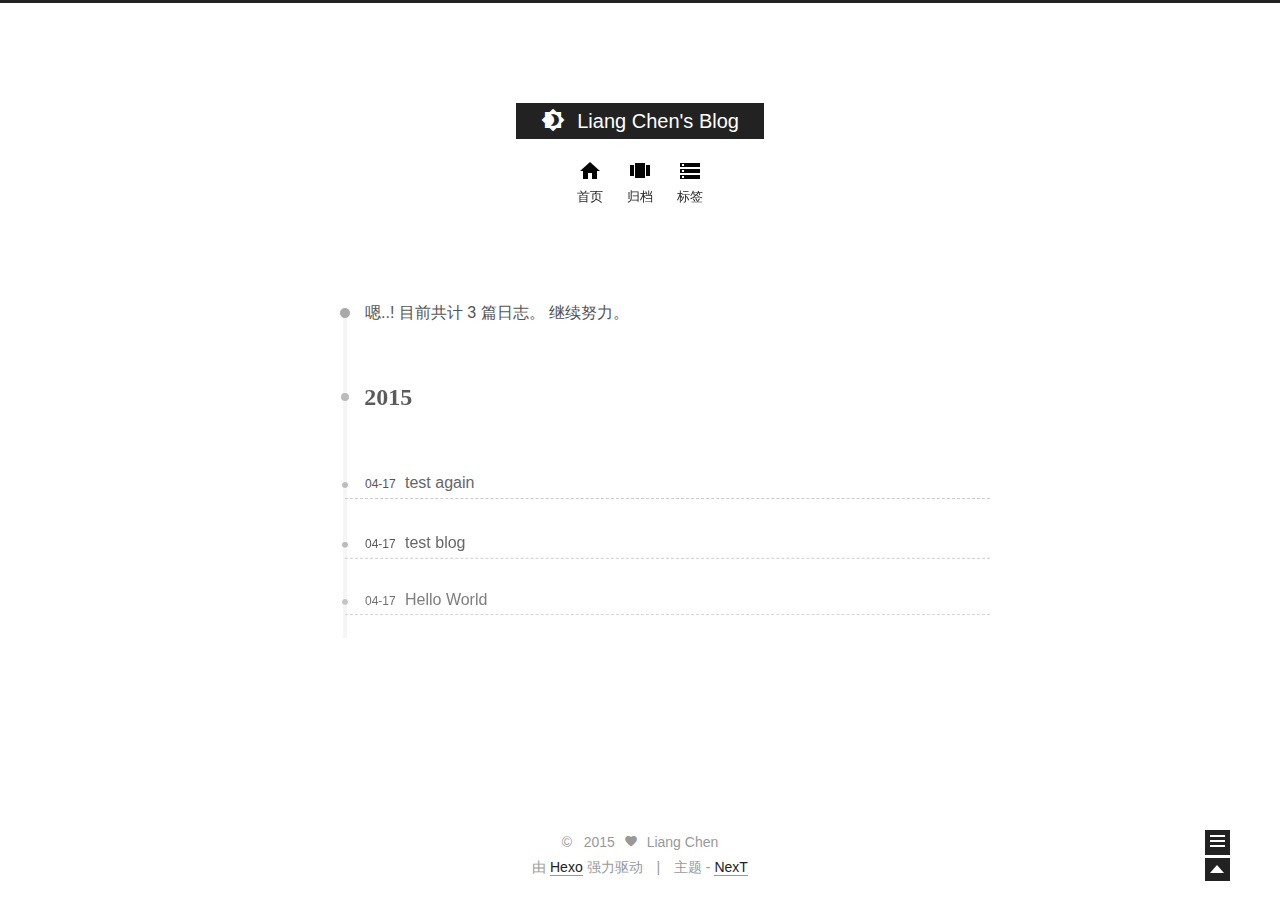
==== commit 667ac213: "Site updated: 2015-04-17 12:13:19" ====
--- a/archives/index.html
+++ b/archives/index.html
@@ -1,5 +1,5 @@
 <!doctype html>
-<html class="theme-next use-motion ">
+<html class="theme-next use-motion theme-next-next">
 <head>
   
 
@@ -13,23 +13,24 @@
   <link rel="stylesheet" type="text/css" href="/vendors/fancybox/source/jquery.fancybox.css?v=2.1.5"/>
 
 
-<link rel="stylesheet" type="text/css" href="/css/main.css?v=0.4.2"/>
-
-
-
-
-  <meta name="keywords" content="Hexo,next" />
-
-
-
-
-
-  <link rel="shorticon icon" type="image/x-icon" href="/favicon.ico?v=0.4.2" />
-
-
-
-
-  <title> 歸檔 // Liang Chen's Blog </title>
+<link rel="stylesheet" type="text/css" href="/css/main.css?v=0.4.0"/>
+
+
+
+
+
+    <meta name="keywords" content="Hexo,next" />
+
+
+
+
+
+    <link rel="shorticon icon" type="image/x-icon" href="/favicon.ico?v=0.4.0" />
+
+
+
+
+  <title> 归档 // Liang Chen's Blog </title>
 </head>
 
 <body>
@@ -51,13 +52,12 @@
 
 
   <ul id="menu" class="menu">
-     
     
       
       <li class="menu-item menu-item-home">
         <a href="/">
           <i class="menu-item-icon icon-home"></i> <br />
-          首頁
+          首页
         </a>
       </li>
     
@@ -65,7 +65,7 @@
       <li class="menu-item menu-item-archives">
         <a href="/archives">
           <i class="menu-item-icon icon-archives"></i> <br />
-          歸檔
+          归档
         </a>
       </li>
     
@@ -73,7 +73,7 @@
       <li class="menu-item menu-item-tags">
         <a href="/tags">
           <i class="menu-item-icon icon-tags"></i> <br />
-          標籤
+          标签
         </a>
       </li>
     
@@ -87,188 +87,237 @@
       <div class="main-inner">
         <div id="content" class="content">
           
-
-  <div id="posts" class="posts-collapse">
-    <span class="archive-move-on"></span>
-
-    <span class="archive-page-counter">
-      
-      
-       
-      
-      嗯..! 目前共計 3 篇文章。 繼續努力。
-    </span>
-
-    
-
-      
-      
-      
-
-      
-        
-        <div class="collection-title">
-          <h2 class="archive-year motion-element" id="archive-year-2015">2015</h2>
+            
+          
+
+          <div id="posts" class="posts-collapse">
+            
+
+  <span class="archive-move-on"></span>
+
+  <span class="archive-page-counter">
+    
+    
+     
+    
+    嗯..! 目前共计 3 篇日志。 继续努力。
+  </span>
+
+  
+
+    
+    
+    
+
+    
+      
+      <div class="collection-title">
+        <h2 class="archive-year motion-element" id="archive-year-2015">2015</h2>
+      </div>
+    
+    
+
+    
+
+  <div class="post post-type-normal ">
+    <div class="post-header">
+
+      
+      
+        <h1 class="post-title">
+          
+          
+            
+              <a class="post-title-link" href="/2015/04/17/test-again/">
+                test again
+              </a>
+            
+          
+        </h1>
+      
+
+      <div class="post-meta">
+        <span class="post-time">
+          
+            04-17
+          
+        </span>
+
+        
+
+        
+          
+        
+      </div>
+    </div>
+
+    
+
+    
+  </div>
+
+
+
+  
+
+    
+    
+    
+
+    
+    
+
+    
+
+  <div class="post post-type-normal ">
+    <div class="post-header">
+
+      
+      
+        <h1 class="post-title">
+          
+          
+            
+              <a class="post-title-link" href="/2015/04/17/test-blog/">
+                test blog
+              </a>
+            
+          
+        </h1>
+      
+
+      <div class="post-meta">
+        <span class="post-time">
+          
+            04-17
+          
+        </span>
+
+        
+
+        
+          
+        
+      </div>
+    </div>
+
+    
+
+    
+  </div>
+
+
+
+  
+
+    
+    
+    
+
+    
+    
+
+    
+
+  <div class="post post-type-normal ">
+    <div class="post-header">
+
+      
+      
+        <h1 class="post-title">
+          
+          
+            
+              <a class="post-title-link" href="/2015/04/16/hello-world/">
+                Hello World
+              </a>
+            
+          
+        </h1>
+      
+
+      <div class="post-meta">
+        <span class="post-time">
+          
+            04-17
+          
+        </span>
+
+        
+
+        
+          
+        
+      </div>
+    </div>
+
+    
+
+    
+  </div>
+
+
+
+  
+
+          </div>
+
+          
         </div>
-      
-      
-
-      
-
-  <div class="post post-type-normal">
-    <div class="post-header">
-
-      <div class="post-title">
-        
-            <a class="post-title-link" href="/2015/04/17/test-again/">
-              test again
-            </a>
-        
-      </div>
-
-      <div class="post-meta">
-        <span class="post-time"> 04-17 </span>
-      </div>
-
-    </div>
+
+        
+<div class="sidebar-toggle">
+  <div class="sidebar-toggle-line-wrap">
+    <span class="sidebar-toggle-line sidebar-toggle-line-first"></span>
+    <span class="sidebar-toggle-line sidebar-toggle-line-middle"></span>
+    <span class="sidebar-toggle-line sidebar-toggle-line-last"></span>
   </div>
-
-
-
-    
-
-      
-      
-      
-
-      
-      
-
-      
-
-  <div class="post post-type-normal">
-    <div class="post-header">
-
-      <div class="post-title">
-        
-            <a class="post-title-link" href="/2015/04/17/test-blog/">
-              test blog
-            </a>
-        
-      </div>
-
-      <div class="post-meta">
-        <span class="post-time"> 04-17 </span>
-      </div>
-
-    </div>
+</div>
+
+<div id="sidebar" class="sidebar">
+  <div class="sidebar-inner">
+
+    
+
+    <div class="site-overview">
+      <div class="site-author motion-element">
+        <img class="site-author-image" src="/images/default_avatar.jpg" alt="Liang Chen" />
+        <p class="site-author-name">Liang Chen</p>
+      </div>
+      <p class="site-description motion-element"></p>
+      <div class="site-state motion-element">
+        <div class="site-state-item site-state-posts">
+          <span class="site-state-item-count">3</span>
+          <span class="site-state-item-name">日志</span>
+        </div>
+        <div class="site-state-item site-state-tags">
+            <span class="site-state-item-count">0</span>
+            <span class="site-state-item-name">标签</span>
+        </div>
+        <div class="site-state-item site-state-pages">
+            <span class="site-state-item-count">0</span>
+            <span class="site-state-item-name">页面</span>
+        </div>
+      </div>
+
+      
+
+      <div class="links-of-author motion-element">
+        
+      </div>
+
+      
+      
+
+    </div>
+
+    
+
   </div>
-
-
-
-    
-
-      
-      
-      
-
-      
-      
-
-      
-
-  <div class="post post-type-normal">
-    <div class="post-header">
-
-      <div class="post-title">
-        
-            <a class="post-title-link" href="/2015/04/16/hello-world/">
-              Hello World
-            </a>
-        
-      </div>
-
-      <div class="post-meta">
-        <span class="post-time"> 04-17 </span>
-      </div>
-
-    </div>
-  </div>
-
-
-
-    
-
-  </div>
-
-  
-
-
-        </div>
-      </div>
-
-      
-  
-  <div class="sidebar-toggle">
-    <div class="sidebar-toggle-line-wrap">
-      <span class="sidebar-toggle-line sidebar-toggle-line-first"></span>
-      <span class="sidebar-toggle-line sidebar-toggle-line-middle"></span>
-      <span class="sidebar-toggle-line sidebar-toggle-line-last"></span>
-    </div>
-  </div>
-
-  <div id="sidebar" class="sidebar">
-    <div class="sidebar-inner">
-
-      
-
-      <div class="site-overview">
-        <div class="site-author motion-element">
-          <img class="site-author-image" src="/images/default_avatar.jpg" alt="Liang Chen" />
-          <p class="site-author-name">Liang Chen</p>
-        </div>
-        <p class="site-description motion-element"></p>
-        <div class="site-state motion-element">
-          <div class="site-state-item site-state-posts">
-            <a href="/archives">
-              <span class="site-state-item-count">3</span>
-              <span class="site-state-item-name">文章</span>
-            </a>
-          </div>
-
-          <div class="site-state-item site-state-categories">
-            
-              <span class="site-state-item-count">0</span>
-              <span class="site-state-item-name">分類</span>
-              
-          </div>
-
-          <div class="site-state-item site-state-tags">
-            <a href="/tags">
-              <span class="site-state-item-count">0</span>
-              <span class="site-state-item-name">標籤</span>
-              </a>
-          </div>
-
-        </div>
-
-        
-
-        <div class="links-of-author motion-element">
-          
-        </div>
-
-        
-        
-
-      </div>
-
-      
-
-    </div>
-  </div>
-
-
+</div>
+
+
+      </div>
     </div>
 
     <div id="footer" class="footer">
@@ -284,11 +333,11 @@
 </div>
 
 <div class="powered-by">
-  由 <a class="theme-link" href="http://hexo.io">Hexo</a> 強力驅動
+  由 <a class="theme-link" href="http://hexo.io">Hexo</a> 强力驱动
 </div>
 
 <div class="theme-info">
-  主題 -
+  主题 -
   <a class="theme-link" href="https://github.com/iissnan/hexo-theme-next">
     NexT
   </a>
@@ -317,25 +366,9 @@
   <script type="text/javascript" src="/vendors/fancybox/source/jquery.fancybox.pack.js"></script>
   <script type="text/javascript">
     $(document).ready(function() {
-      $('.content img').each(function () {
-        var $image = $(this);
-        var $imageWrapLink = $image.parent('a');
-
-        if ($imageWrapLink.size() < 1) {
-          $imageWrapLink = $image.wrap('<a href="' + this.getAttribute('src') + '"></a>').parent('a');
-        }
-        $imageWrapLink.addClass('fancybox');
-      });
-    });
-    $('.fancybox').fancybox({
-      helpers: {
-        overlay: {
-          locked: false
-        }
-      }
+      $(".fancybox").fancybox();
     });
   </script>
-
 
   <script type="text/javascript">
   function hasMobileUA () {
@@ -507,6 +540,10 @@
   
 
   
+  
+
+  
+
 
   
 </body>
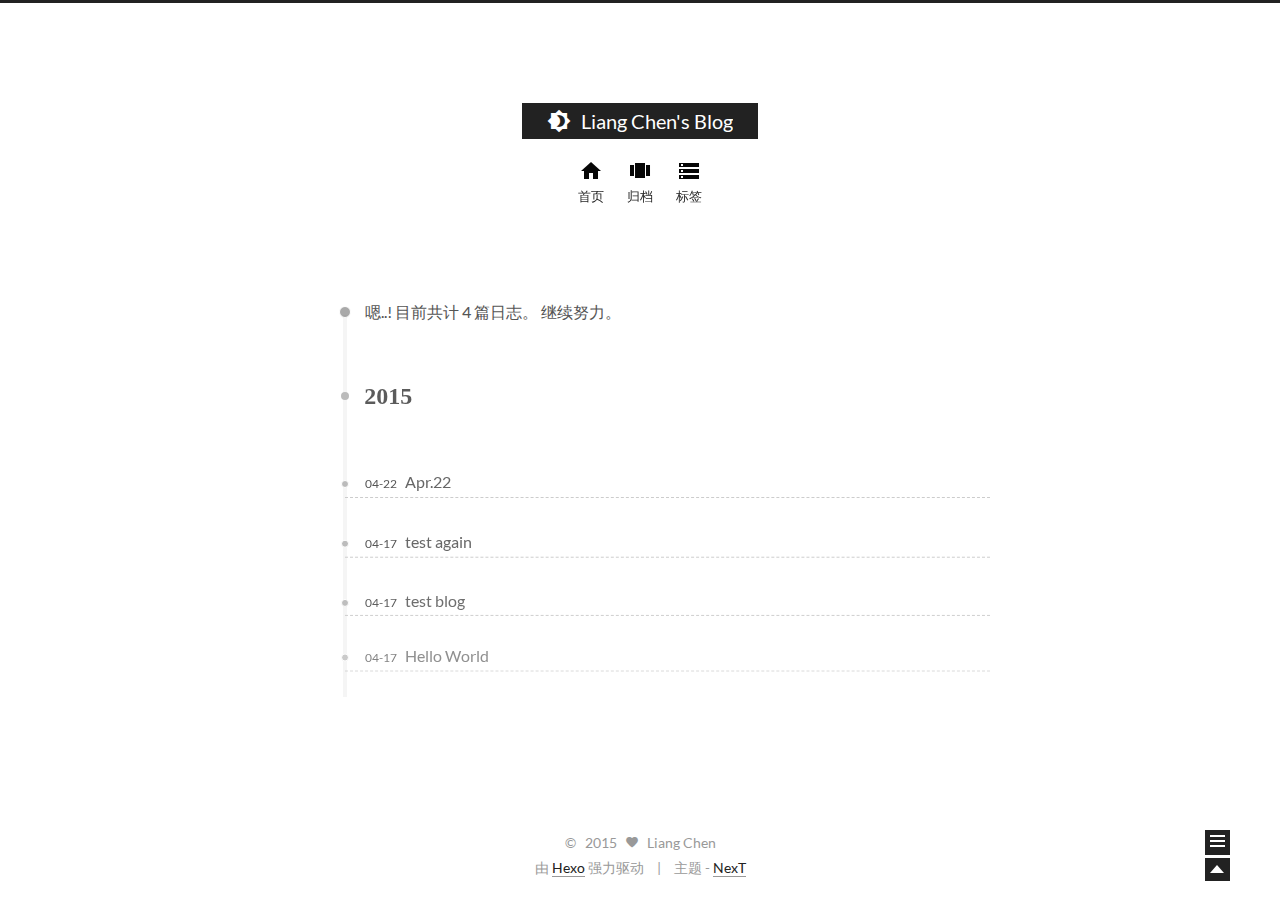
==== commit 0600ec43: "Site updated: 2015-04-22 15:13:17" ====
--- a/archives/index.html
+++ b/archives/index.html
@@ -100,7 +100,7 @@
     
      
     
-    嗯..! 目前共计 3 篇日志。 继续努力。
+    嗯..! 目前共计 4 篇日志。 继续努力。
   </span>
 
   
@@ -114,6 +114,56 @@
       <div class="collection-title">
         <h2 class="archive-year motion-element" id="archive-year-2015">2015</h2>
       </div>
+    
+    
+
+    
+
+  <div class="post post-type-normal ">
+    <div class="post-header">
+
+      
+      
+        <h1 class="post-title">
+          
+          
+            
+              <a class="post-title-link" href="/2015/04/22/Apr-22/">
+                Apr.22
+              </a>
+            
+          
+        </h1>
+      
+
+      <div class="post-meta">
+        <span class="post-time">
+          
+            04-22
+          
+        </span>
+
+        
+
+        
+          
+        
+      </div>
+    </div>
+
+    
+
+    
+  </div>
+
+
+
+  
+
+    
+    
+    
+
     
     
 
@@ -287,7 +337,7 @@
       <p class="site-description motion-element"></p>
       <div class="site-state motion-element">
         <div class="site-state-item site-state-posts">
-          <span class="site-state-item-count">3</span>
+          <span class="site-state-item-count">4</span>
           <span class="site-state-item-name">日志</span>
         </div>
         <div class="site-state-item site-state-tags">
--- a/css/main.css
+++ b/css/main.css
@@ -478,35 +478,39 @@
 }
 @font-face {
   font-family: 'Lato';
-  src: url("../fonts/lato/Lato-Regular.eot"); /* IE9 Compat Modes */
-  src: url("../fonts/lato/Lato-Regular.eot?#iefix") format('embedded-opentype'), url("../fonts/lato/Lato-Regular.woff") format('woff'), url("../fonts/lato/Lato-Regular.ttf") format('truetype');
+  src: url("../fonts/lato/lato-reg-webfont-g.eot");
+  font-weight: normal;
   font-style: normal;
-  font-weight: normal;
-  text-rendering: optimizeLegibility;
 }
 @font-face {
   font-family: 'Lato';
-  src: url("../fonts/lato/Lato-Bold.eot"); /* IE9 Compat Modes */
-  src: url("../fonts/lato/Lato-Bold.eot?#iefix") format('embedded-opentype'), url("../fonts/lato/Lato-Bold.woff") format('woff'), url("../fonts/lato/Lato-Bold.ttf") format('truetype');
+  src: url("../fonts/lato/lato-reg-webfont-g.woff") format('woff');
+  font-weight: normal;
   font-style: normal;
-  font-weight: bold;
-  text-rendering: optimizeLegibility;
 }
 @font-face {
   font-family: 'Lato';
-  src: url("../fonts/lato/Lato-Italic.eot"); /* IE9 Compat Modes */
-  src: url("../fonts/lato/Lato-Italic.eot?#iefix") format('embedded-opentype'), url("../fonts/lato/Lato-Italic.woff") format('woff'), url("../fonts/lato/Lato-Italic.ttf") format('truetype');
-  font-style: italic;
-  font-weight: normal;
-  text-rendering: optimizeLegibility;
+  src: url("../fonts/lato/lato-bol-webfont-g.eot");
+  font-weight: bold;
+  font-style: normal;
 }
 @font-face {
   font-family: 'Lato';
-  src: url("../fonts/lato/Lato-BoldItalic.eot"); /* IE9 Compat Modes */
-  src: url("../fonts/lato/Lato-BoldItalic.eot?#iefix") format('embedded-opentype'), url("../fonts/lato/Lato-BoldItalic.woff") format('woff'), url("../fonts/lato/Lato-BoldItalic.ttf") format('truetype');
+  src: url("../fonts/lato/lato-bol-webfont-g.woff") format('woff');
+  font-weight: bold;
+  font-style: normal;
+}
+@font-face {
+  font-family: 'Lato';
+  src: url("../fonts/lato/lato-regita-webfont-g.eot");
+  font-weight: normal;
   font-style: italic;
-  font-weight: bold;
-  text-rendering: optimizeLegibility;
+}
+@font-face {
+  font-family: 'Lato';
+  src: url("../fonts/lato/lato-regita-webfont-g.woff") format('woff');
+  font-weight: normal;
+  font-style: italic;
 }
 @font-face {
   font-family: 'default';
@@ -762,7 +766,7 @@
 .post .gist {
   margin: 20px 0;
   border-style: solid;
-  border-color: #ccc;
+  border-color: $baseBorderColor;
   border-width: 1px 0;
   background: #f7f7f7;
   padding: 15px 40px 15px 15px;
@@ -978,20 +982,6 @@
 .menu .menu-item a:hover {
   border-bottom-color: #222;
 }
-input.menu-search-input {
-  background-repeat: no-repeat;
-  background-position: 5px center;
-  width: 70px;
-  height: 20px;
-  padding: 3px 9px 3px 23px;
-  border-radius: 25px;
-  border: 1px solid #c4c4c4;
-  box-shadow: inset 1px 1px 1px 1px rgba(0,0,0,0.17);
-  color: #555;
-  font-size: 13px;
-  background-image: url("/images/searchicon.png");
-  background-size: 15px 15px;
-}
 .translation {
   margin-top: -20px;
   font-size: 14px;
@@ -1047,11 +1037,8 @@
   -webkit-transform: translateZ(0);
 }
 .sidebar a {
-  color: #999;
+  color: #555;
   border-bottom-color: #555;
-}
-.sidebar a:hover {
-  color: #eee;
 }
 @media (min-width: 768px) and (max-width: 991px) {
   .sidebar {
@@ -1098,9 +1085,6 @@
 .site-state-item:first-child {
   border-left: none;
 }
-.site-state-item a {
-  border-bottom: none;
-}
 .site-state-item-count {
   display: block;
   text-align: center;
@@ -1138,8 +1122,12 @@
   vertical-align: middle;
   margin-right: 10px;
   margin-bottom: 10px;
+  color: #555;
   border-bottom-color: #555;
   font-size: 13px;
+}
+.links-of-author a:hover {
+  color: #999;
 }
 .links-of-author a:before {
   display: inline-block;
@@ -1149,7 +1137,7 @@
   width: 4px;
   height: 4px;
   border-radius: 50%;
-  background: #ff3be0;
+  background: #0105ff;
 }
 .sidebar-nav {
   margin: 0;
@@ -1373,6 +1361,10 @@
 .posts-expand .post-meta .post-category-list-link {
   color: #999;
 }
+.posts-expand .post-meta .post-comments-count a {
+  border-bottom: none;
+  color: #999;
+}
 .posts-expand .post-body h2,
 .posts-expand .post-body h3,
 .posts-expand .post-body h4,
@@ -1508,10 +1500,6 @@
 }
 .posts-collapse .post-header {
   position: relative;
-  transition-duration: 0.2s;
-  transition-timing-function: ease-in-out;
-  transition-delay: 0s;
-  transition-property: border;
   border-bottom: 1px dashed #ccc;
 }
 .posts-collapse .post-header::before {
@@ -1525,10 +1513,6 @@
   background: #bbb;
   border-radius: 50%;
   border: 1px solid #fff;
-  transition-duration: 0.2s;
-  transition-timing-function: ease-in-out;
-  transition-delay: 0s;
-  transition-property: background;
 }
 .posts-collapse .post-header:hover {
   border-bottom-color: #666;
